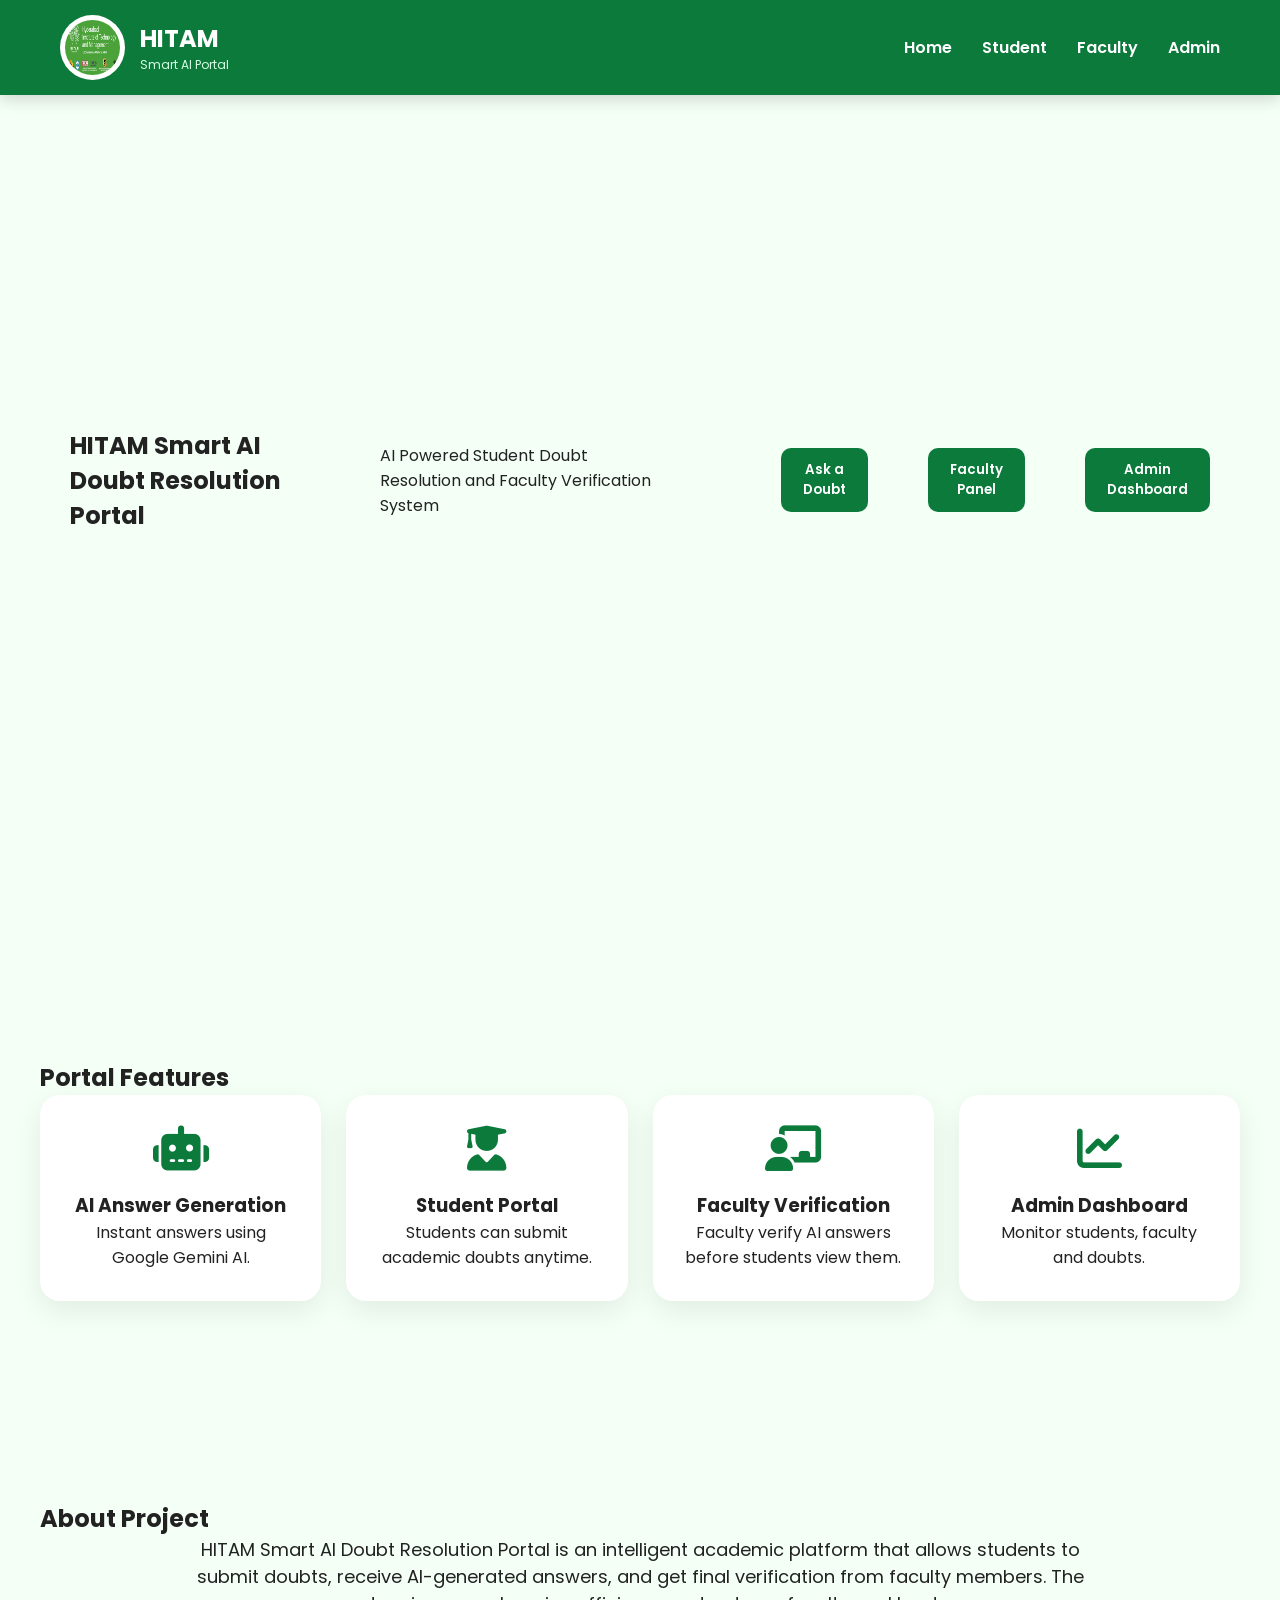
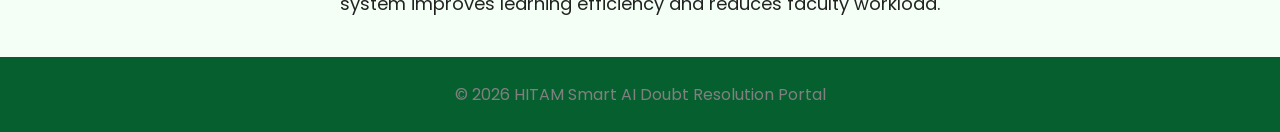
==== frontend/index.html @ e302af85 "Initial commit - HITAM Smart AI Doubt Resolution Portal" ====
<!DOCTYPE html>
<html lang="en">

<head>
    <meta charset="UTF-8">
    <meta name="viewport" content="width=device-width, initial-scale=1.0">
    <title>HITAM Smart AI Doubt Resolution Portal</title>

    <link rel="stylesheet" href="style.css">

    <link rel="stylesheet"
        href="https://cdnjs.cloudflare.com/ajax/libs/font-awesome/6.7.2/css/all.min.css">
</head>

<body>

    <!-- ================= NAVBAR ================= -->

    <nav>

        <div class="logo">
            <img src="images/hitam-logo.png" alt="HITAM Logo" width="60">

            <div>
                <h2>HITAM</h2>
                <p>Smart AI Portal</p>
            </div>
        </div>

        <ul>
            <li><a href="index.html" class="active">Home</a></li>
            <li><a href="student.html">Student</a></li>
            <li><a href="faculty.html">Faculty</a></li>
            <li><a href="admin.html">Admin</a></li>
        </ul>

    </nav>

    <!-- ================= HERO ================= -->

    <section class="hero">

        <h1>HITAM Smart AI Doubt Resolution Portal</h1>

        <p>
            AI Powered Student Doubt Resolution and Faculty Verification System
        </p>

        <br>

        <a href="student.html">
            <button>Ask a Doubt</button>
        </a>

        <a href="faculty.html">
            <button>Faculty Panel</button>
        </a>

        <a href="admin.html">
            <button>Admin Dashboard</button>
        </a>

    </section>

    <!-- ================= FEATURES ================= -->

    <section class="dashboard">

        <h2>Portal Features</h2>

        <div class="dashboard-cards">

            <div class="dashboard-card">
                <i class="fa-solid fa-robot fa-2x"></i>
                <h3>AI Answer Generation</h3>
                <p>Instant answers using Google Gemini AI.</p>
            </div>

            <div class="dashboard-card">
                <i class="fa-solid fa-user-graduate fa-2x"></i>
                <h3>Student Portal</h3>
                <p>Students can submit academic doubts anytime.</p>
            </div>

            <div class="dashboard-card">
                <i class="fa-solid fa-chalkboard-user fa-2x"></i>
                <h3>Faculty Verification</h3>
                <p>Faculty verify AI answers before students view them.</p>
            </div>

            <div class="dashboard-card">
                <i class="fa-solid fa-chart-line fa-2x"></i>
                <h3>Admin Dashboard</h3>
                <p>Monitor students, faculty and doubts.</p>
            </div>

        </div>

    </section>

    <!-- ================= ABOUT ================= -->

    <section class="dashboard">

        <h2>About Project</h2>

        <p style="text-align:center;font-size:18px;max-width:900px;margin:auto;">

            HITAM Smart AI Doubt Resolution Portal is an intelligent academic
            platform that allows students to submit doubts, receive AI-generated
            answers, and get final verification from faculty members.
            The system improves learning efficiency and reduces faculty workload.

        </p>

    </section>

    <!-- ================= FOOTER ================= -->

    <footer style="text-align:center;padding:25px;color:gray;">

        © 2026 HITAM Smart AI Doubt Resolution Portal

    </footer>

</body>

</html>
---- frontend/style.css ----
@import url('https://fonts.googleapis.com/css2?family=Poppins:wght@300;400;500;600;700&display=swap');

*{
    margin:0;
    padding:0;
    box-sizing:border-box;
    font-family:'Poppins',sans-serif;
}

body{
    background:#F4FFF6;
    color:#222;
}

/* ================= NAVBAR ================= */

nav{
    position:fixed;
    width:100%;
    top:0;
    background:#0B7A3B;
    display:flex;
    justify-content:space-between;
    align-items:center;
    padding:15px 60px;
    box-shadow:0 5px 15px rgba(0,0,0,.15);
    z-index:999;
}

.logo{
    display:flex;
    align-items:center;
    gap:15px;
}

.logo img{
    width:65px;
    height:65px;
    border-radius:50%;
    background:white;
    padding:5px;
}

.logo h2{
    color:white;
}

.logo p{
    color:#d7ffe5;
    font-size:12px;
}

nav ul{
    display:flex;
    gap:30px;
    list-style:none;
}

nav ul a{
    text-decoration:none;
    color:white;
    font-weight:600;
    transition:.3s;
}

nav ul a:hover{
    color:#FFD54F;
}

/* ================= HERO ================= */

.hero{
    display:flex;
    justify-content:space-between;
    align-items:center;
    min-height:100vh;
    padding:120px 70px 60px;
    gap:60px;
}

.left{
    flex:1;
}

.left h1{
    font-size:55px;
    color:#0B7A3B;
    margin-bottom:20px;
}

.left p{
    font-size:20px;
    color:#555;
    line-height:1.8;
}

.buttons{
    margin-top:40px;
}

.btn{
    display:inline-block;
    background:#0B7A3B;
    color:white;
    padding:15px 35px;
    border-radius:40px;
    text-decoration:none;
    margin-right:15px;
    transition:.3s;
    font-weight:bold;
}

.btn:hover{
    background:#065F2F;
}

.btn2{
    display:inline-block;
    border:2px solid #0B7A3B;
    color:#0B7A3B;
    padding:15px 35px;
    border-radius:40px;
    text-decoration:none;
    transition:.3s;
    font-weight:bold;
}

.btn2:hover{
    background:#0B7A3B;
    color:white;
}

.right{
    flex:1;
}

.right img{
    width:100%;
    border-radius:25px;
    box-shadow:0 20px 40px rgba(0,0,0,.25);
}

/* ================= STATS ================= */

.stats{
    display:grid;
    grid-template-columns:repeat(4,1fr);
    gap:30px;
    padding:60px;
}

.card{
    background:white;
    border-radius:20px;
    padding:35px;
    text-align:center;
    box-shadow:0 10px 30px rgba(0,0,0,.08);
    transition:.3s;
}

.card:hover{
    transform:translateY(-10px);
}

.card h2{
    color:#0B7A3B;
    font-size:42px;
}

.card p{
    color:#666;
    margin-top:10px;
}

/* ================= FEATURES ================= */

#features{
    padding:80px 60px;
}

.title{
    text-align:center;
    font-size:42px;
    color:#0B7A3B;
    margin-bottom:50px;
}

.feature-grid{
    display:grid;
    grid-template-columns:repeat(auto-fit,minmax(250px,1fr));
    gap:30px;
}

.feature{
    background:white;
    border-radius:20px;
    padding:40px;
    text-align:center;
    box-shadow:0 10px 30px rgba(0,0,0,.08);
    transition:.3s;
}

.feature:hover{
    transform:translateY(-10px);
}

.feature i{
    font-size:50px;
    color:#0B7A3B;
    margin-bottom:20px;
}

.feature h3{
    color:#0B7A3B;
    margin-bottom:15px;
}

/* ================= ANNOUNCEMENT ================= */

.announcement{
    background:#0B7A3B;
    color:white;
    text-align:center;
    padding:50px;
}

.announcement h1{
    margin-bottom:20px;
}

marquee{
    font-size:18px;
}

/* ================= FOOTER ================= */

footer{
    background:#065F2F;
    color:white;
    text-align:center;
    padding:25px;
}

footer p{
    margin:6px;
}

/* ================= RESPONSIVE ================= */

@media(max-width:900px){

nav{
    padding:15px;
}

nav ul{
    display:none;
}

.hero{
    flex-direction:column;
    text-align:center;
}

.left h1{
    font-size:40px;
}

.stats{
    grid-template-columns:repeat(2,1fr);
}

}
/* ================= DASHBOARD ================= */

.dashboard{

margin-top:120px;

padding:40px;

}

.dashboard h1{

color:#0B7A3B;

margin-bottom:30px;

}

.dashboard-cards{

display:grid;

grid-template-columns:repeat(auto-fit,minmax(220px,1fr));

gap:25px;

}

.dashboard-card{

background:white;

padding:30px;

border-radius:20px;

text-align:center;

box-shadow:0 10px 30px rgba(0,0,0,.08);

transition:.3s;

}

.dashboard-card:hover{

transform:translateY(-10px);

}

.dashboard-card i{

font-size:45px;

color:#0B7A3B;

margin-bottom:20px;

}

.dashboard-card h2{

font-size:40px;

color:#0B7A3B;

}
/*================ LOGIN PAGE ================*/

.login-body{

background:linear-gradient(135deg,#0B7A3B,#1EA35A);

height:100vh;

display:flex;

justify-content:center;

align-items:center;

}

.login-container{

width:100%;

display:flex;

justify-content:center;

}

.login-box{

width:420px;

background:white;

padding:40px;

border-radius:25px;

text-align:center;

box-shadow:0 20px 40px rgba(0,0,0,.25);

}

.login-logo{

width:90px;

margin-bottom:20px;

}

.login-box h1{

color:#0B7A3B;

margin-bottom:5px;

}

.login-box p{

color:#666;

margin-bottom:20px;

}

.login-box h2{

margin-bottom:30px;

font-size:22px;

color:#0B7A3B;

}

.login-box input,

.login-box select{

width:100%;

padding:15px;

margin:10px 0;

border-radius:10px;

border:1px solid #ccc;

font-size:16px;

}

.login-box button{

width:100%;

padding:15px;

margin-top:20px;

background:#0B7A3B;

color:white;

border:none;

border-radius:10px;

font-size:18px;

cursor:pointer;

transition:.3s;

}

.login-box button:hover{

background:#065F2F;

transform:scale(1.02);

}
/* ================= STUDENT PROFILE ================= */

.profile-card{

background:linear-gradient(135deg,#0B7A3B,#15924E);

color:white;

padding:30px;

border-radius:20px;

box-shadow:0 15px 35px rgba(0,0,0,.15);

margin-bottom:30px;

}

.profile-card h2{

margin-bottom:20px;

}

.profile-card p{

font-size:18px;

margin:10px 0;

}

/* ================= TABLE ================= */

table{

width:100%;

border-collapse:collapse;

margin-top:30px;

background:white;

border-radius:20px;

overflow:hidden;

box-shadow:0 10px 30px rgba(0,0,0,.08);

}

table th{

background:#0B7A3B;

color:white;

padding:18px;

}

table td{

padding:15px;

text-align:center;

border-bottom:1px solid #eee;

}

table tr:hover{

background:#F2FFF5;

}

/* ================= BUTTON ================= */

button{

background:#0B7A3B;

color:white;

padding:12px 22px;

border:none;

border-radius:10px;

cursor:pointer;

font-weight:600;

transition:.3s;

}

button:hover{

background:#065F2F;

transform:scale(1.05);

}

/* ================= INPUT ================= */

input,select,textarea{

width:100%;

padding:14px;

margin-top:10px;

margin-bottom:20px;

border-radius:10px;

border:1px solid #ddd;

font-size:16px;

}

textarea{

resize:none;

height:140px;

}

/* ================= AI RESPONSE ================= */

#aiReply{

margin-top:30px;

background:white;

padding:25px;

border-left:8px solid #0B7A3B;

border-radius:15px;

box-shadow:0 10px 30px rgba(0,0,0,.08);

line-height:1.8;

}

/* ================= SCROLLBAR ================= */

::-webkit-scrollbar{

width:10px;

}

::-webkit-scrollbar-thumb{

background:#0B7A3B;

border-radius:20px;

}

::-webkit-scrollbar-track{

background:#ddd;

}

/* ================= ANIMATION ================= */

.dashboard-card,
.card,
.feature,
.profile-card{

animation:fadeUp .6s ease;

}

@keyframes fadeUp{

from{

opacity:0;

transform:translateY(30px);

}

to{

opacity:1;

transform:translateY(0);

}

}
@keyframes fadeUp{

from{

opacity:0;

transform:translateY(30px);

}

to{

opacity:1;

transform:translateY(0);

}

}
/* ================= PREMIUM UI ================= */

html{
scroll-behavior:smooth;
}

/* Glass Effect */

.card,
.feature,
.dashboard-card,
.profile-card,
.login-box,
table{

backdrop-filter:blur(12px);

border:1px solid rgba(255,255,255,.25);

}

/* Better Hover */

.card:hover,
.feature:hover,
.dashboard-card:hover,
.profile-card:hover{

transform:translateY(-12px) scale(1.02);

box-shadow:0 25px 45px rgba(0,0,0,.15);

}

/* Better Buttons */

button,
.btn,
.btn2{

transition:.35s;

}

button:hover,
.btn:hover,
.btn2:hover{

transform:translateY(-3px);

box-shadow:0 15px 30px rgba(11,122,59,.35);

}

/* Inputs */

input,
select,
textarea{

transition:.3s;

}

input:focus,
select:focus,
textarea:focus{

outline:none;

border:2px solid #0B7A3B;

box-shadow:0 0 12px rgba(11,122,59,.2);

}

/* Navbar Blur */

nav{

backdrop-filter:blur(15px);

}

/* Card Numbers */

.dashboard-card h2{

font-size:46px;

font-weight:700;

}

/* Tables */

table tr{

transition:.3s;

}

/* Images */

img{

user-select:none;

}

/* Selection */

::selection{

background:#0B7A3B;

color:white;

}
/* ================= TOAST ================= */

.toast{

position:fixed;

top:30px;

right:30px;

background:#0B7A3B;

color:white;

padding:16px 28px;

border-radius:12px;

box-shadow:0 15px 35px rgba(0,0,0,.25);

font-weight:600;

z-index:9999;

opacity:0;

transform:translateX(100px);

transition:.4s;

}

.toast.show{

opacity:1;

transform:translateX(0);

}

.toast.error{

background:#D32F2F;

}

.toast.warning{

background:#F9A825;

color:#222;

}
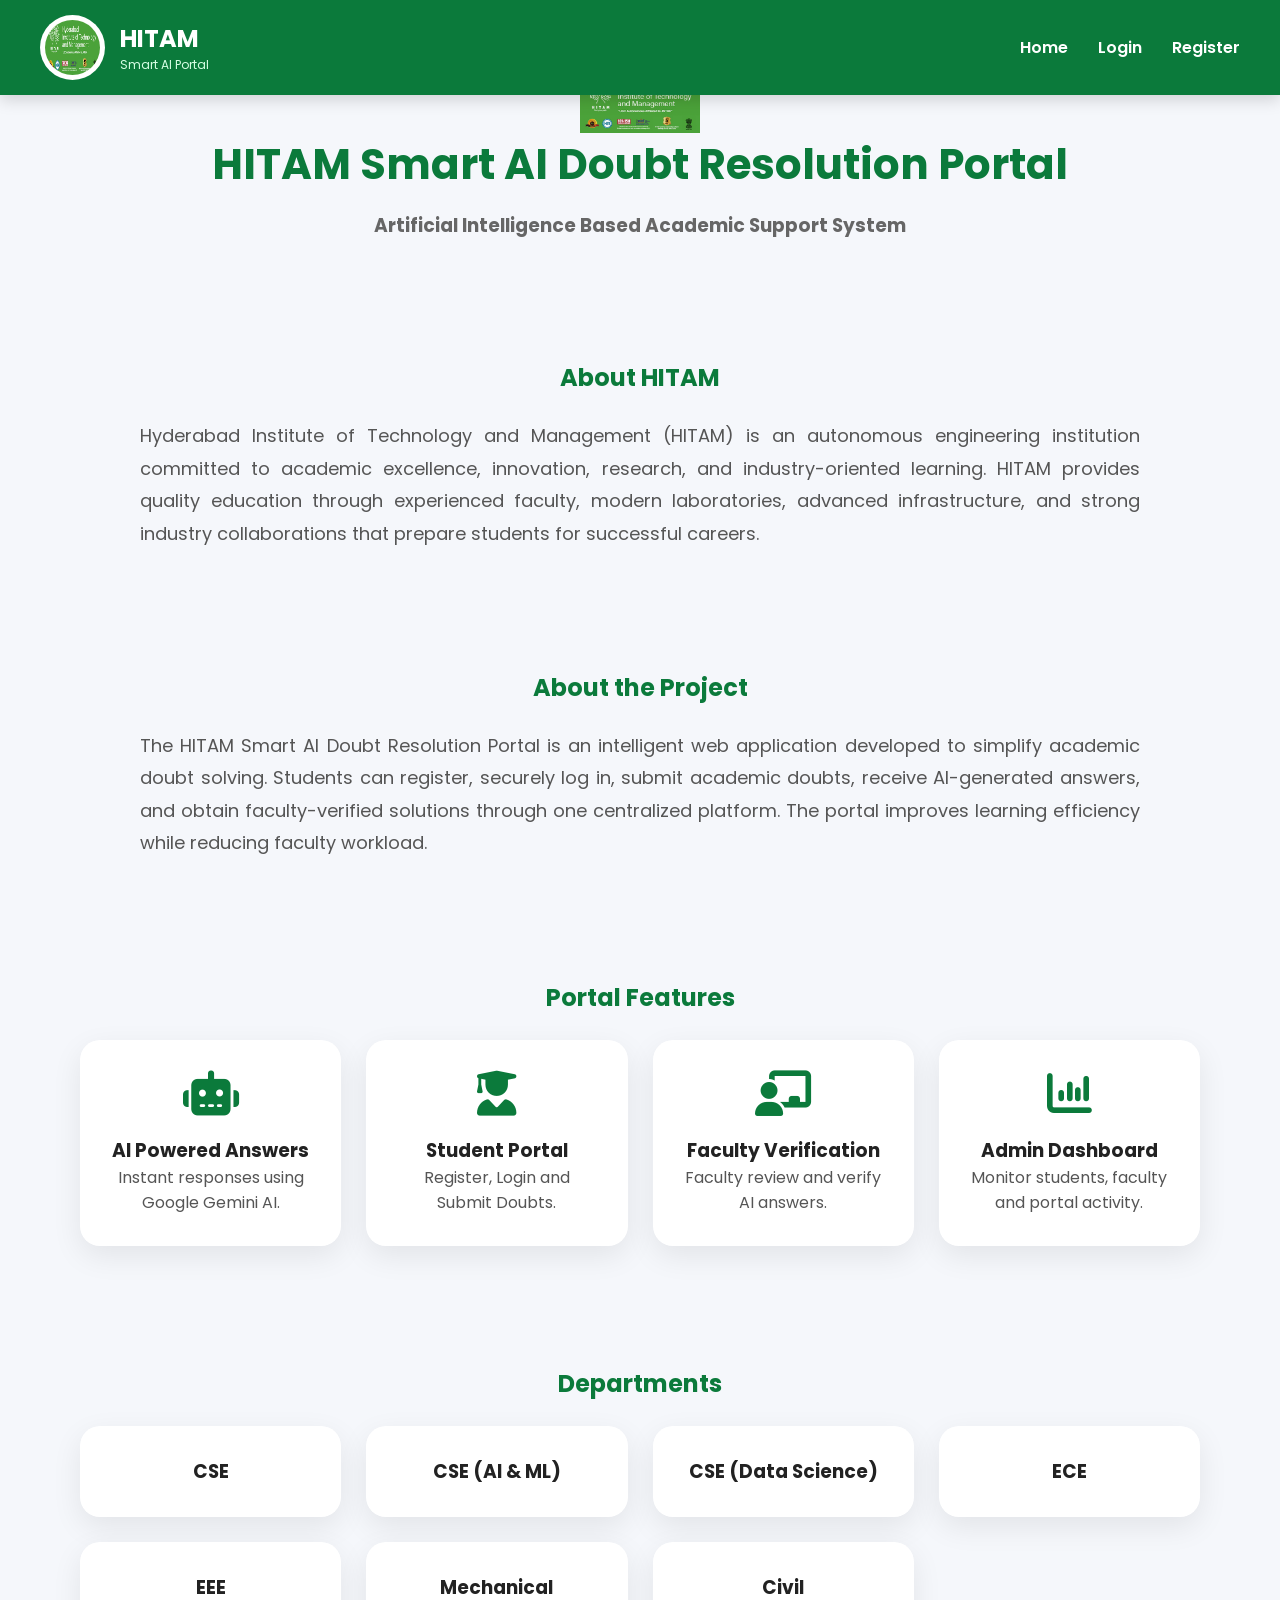
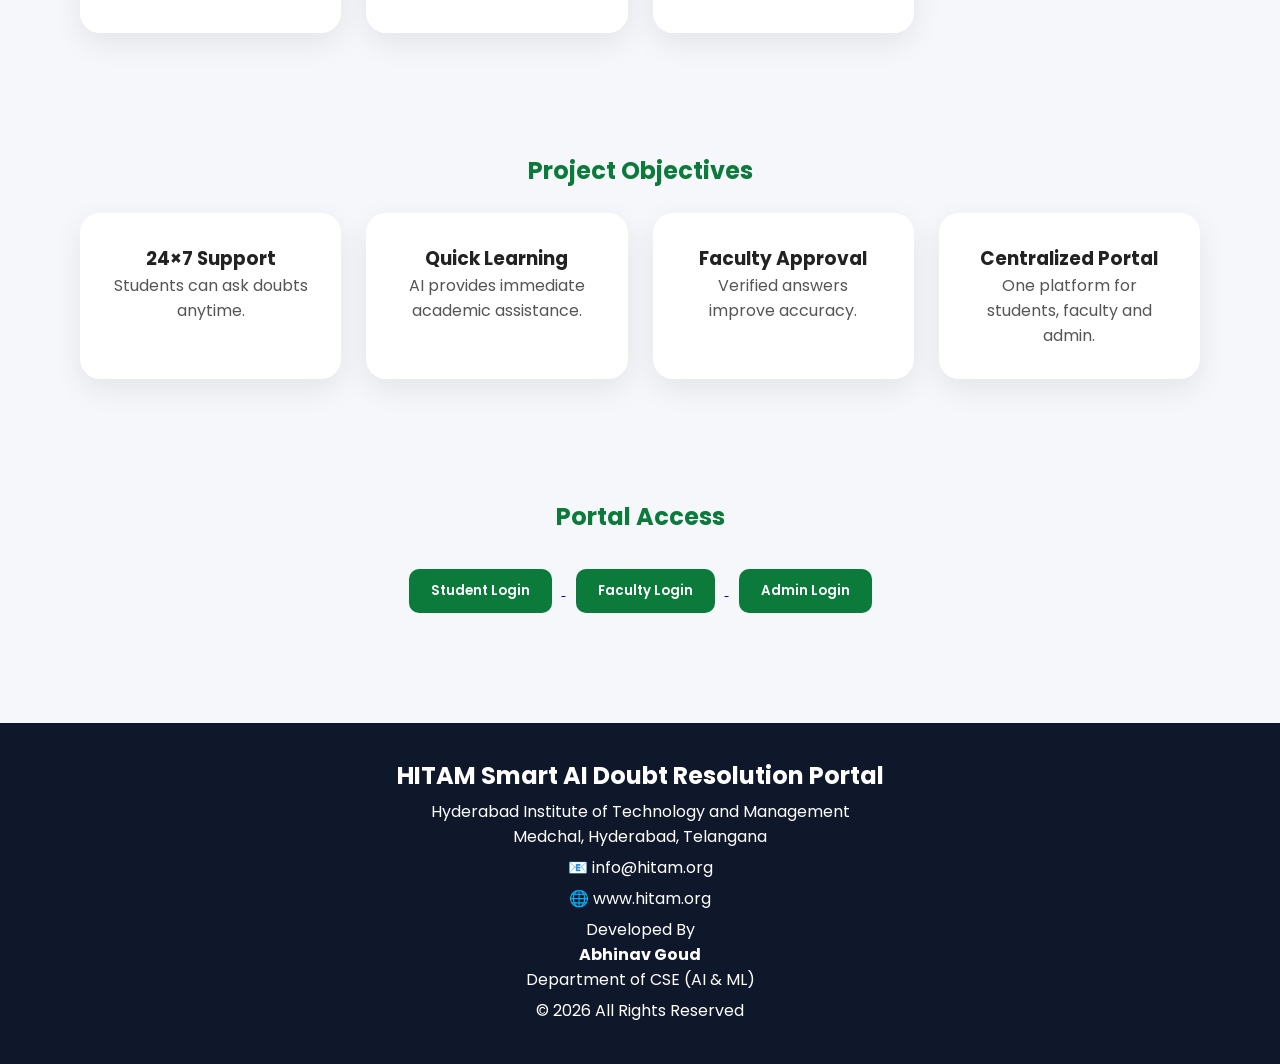
==== commit a13691ce: "Update homepage" ====
--- a/frontend/index.html
+++ b/frontend/index.html
@@ -2,126 +2,292 @@
 <html lang="en">
 
 <head>
-    <meta charset="UTF-8">
-    <meta name="viewport" content="width=device-width, initial-scale=1.0">
-    <title>HITAM Smart AI Doubt Resolution Portal</title>
-
-    <link rel="stylesheet" href="style.css">
-
-    <link rel="stylesheet"
-        href="https://cdnjs.cloudflare.com/ajax/libs/font-awesome/6.7.2/css/all.min.css">
+
+<meta charset="UTF-8">
+<meta name="viewport" content="width=device-width, initial-scale=1.0">
+
+<title>HITAM Smart AI Doubt Resolution Portal</title>
+
+<link rel="stylesheet" href="style.css">
+
+<link rel="stylesheet"
+href="https://cdnjs.cloudflare.com/ajax/libs/font-awesome/6.7.2/css/all.min.css">
+
 </head>
 
 <body>
 
-    <!-- ================= NAVBAR ================= -->
-
-    <nav>
-
-        <div class="logo">
-            <img src="images/hitam-logo.png" alt="HITAM Logo" width="60">
-
-            <div>
-                <h2>HITAM</h2>
-                <p>Smart AI Portal</p>
-            </div>
-        </div>
-
-        <ul>
-            <li><a href="index.html" class="active">Home</a></li>
-            <li><a href="student.html">Student</a></li>
-            <li><a href="faculty.html">Faculty</a></li>
-            <li><a href="admin.html">Admin</a></li>
-        </ul>
-
-    </nav>
-
-    <!-- ================= HERO ================= -->
-
-    <section class="hero">
-
-        <h1>HITAM Smart AI Doubt Resolution Portal</h1>
-
-        <p>
-            AI Powered Student Doubt Resolution and Faculty Verification System
-        </p>
-
-        <br>
-
-        <a href="student.html">
-            <button>Ask a Doubt</button>
-        </a>
-
-        <a href="faculty.html">
-            <button>Faculty Panel</button>
-        </a>
-
-        <a href="admin.html">
-            <button>Admin Dashboard</button>
-        </a>
-
-    </section>
-
-    <!-- ================= FEATURES ================= -->
-
-    <section class="dashboard">
-
-        <h2>Portal Features</h2>
-
-        <div class="dashboard-cards">
-
-            <div class="dashboard-card">
-                <i class="fa-solid fa-robot fa-2x"></i>
-                <h3>AI Answer Generation</h3>
-                <p>Instant answers using Google Gemini AI.</p>
-            </div>
-
-            <div class="dashboard-card">
-                <i class="fa-solid fa-user-graduate fa-2x"></i>
-                <h3>Student Portal</h3>
-                <p>Students can submit academic doubts anytime.</p>
-            </div>
-
-            <div class="dashboard-card">
-                <i class="fa-solid fa-chalkboard-user fa-2x"></i>
-                <h3>Faculty Verification</h3>
-                <p>Faculty verify AI answers before students view them.</p>
-            </div>
-
-            <div class="dashboard-card">
-                <i class="fa-solid fa-chart-line fa-2x"></i>
-                <h3>Admin Dashboard</h3>
-                <p>Monitor students, faculty and doubts.</p>
-            </div>
-
-        </div>
-
-    </section>
-
-    <!-- ================= ABOUT ================= -->
-
-    <section class="dashboard">
-
-        <h2>About Project</h2>
-
-        <p style="text-align:center;font-size:18px;max-width:900px;margin:auto;">
-
-            HITAM Smart AI Doubt Resolution Portal is an intelligent academic
-            platform that allows students to submit doubts, receive AI-generated
-            answers, and get final verification from faculty members.
-            The system improves learning efficiency and reduces faculty workload.
-
-        </p>
-
-    </section>
-
-    <!-- ================= FOOTER ================= -->
-
-    <footer style="text-align:center;padding:25px;color:gray;">
-
-        © 2026 HITAM Smart AI Doubt Resolution Portal
-
-    </footer>
+<!-- ================= NAVBAR ================= -->
+
+<nav>
+
+<div class="logo">
+
+<img src="images/hitam-logo.png" width="60">
+
+<div>
+<h2>HITAM</h2>
+<p>Smart AI Portal</p>
+</div>
+
+</div>
+
+<ul>
+
+<li><a href="index.html" class="active">Home</a></li>
+<li><a href="login.html">Login</a></li>
+<li><a href="register.html">Register</a></li>
+
+</ul>
+
+</nav>
+
+<!-- ================= TITLE ================= -->
+
+<section class="dashboard">
+
+<img
+src="images/hitam-logo.png"
+width="120"
+style="display:block;margin:auto;">
+
+<h1 style="text-align:center;font-size:42px;">
+
+HITAM Smart AI Doubt Resolution Portal
+
+</h1>
+
+<h3 style="text-align:center;color:#666;">
+
+Artificial Intelligence Based Academic Support System
+
+</h3>
+
+</section>
+
+<!-- ================= ABOUT HITAM ================= -->
+
+<section class="dashboard">
+
+<h2>About HITAM</h2>
+
+<p style="font-size:18px;line-height:1.8;text-align:justify;max-width:1000px;margin:auto;">
+
+Hyderabad Institute of Technology and Management (HITAM) is an autonomous engineering institution committed to academic excellence, innovation, research, and industry-oriented learning. HITAM provides quality education through experienced faculty, modern laboratories, advanced infrastructure, and strong industry collaborations that prepare students for successful careers.
+
+</p>
+
+</section>
+
+<!-- ================= ABOUT PROJECT ================= -->
+
+<section class="dashboard">
+
+<h2>About the Project</h2>
+
+<p style="font-size:18px;line-height:1.8;text-align:justify;max-width:1000px;margin:auto;">
+
+The HITAM Smart AI Doubt Resolution Portal is an intelligent web application developed to simplify academic doubt solving. Students can register, securely log in, submit academic doubts, receive AI-generated answers, and obtain faculty-verified solutions through one centralized platform. The portal improves learning efficiency while reducing faculty workload.
+
+</p>
+
+</section>
+
+<!-- ================= FEATURES ================= -->
+
+<section class="dashboard">
+
+<h2>Portal Features</h2>
+
+<div class="dashboard-cards">
+
+<div class="dashboard-card">
+
+<i class="fa-solid fa-robot fa-3x"></i>
+
+<h3>AI Powered Answers</h3>
+
+<p>Instant responses using Google Gemini AI.</p>
+
+</div>
+
+<div class="dashboard-card">
+
+<i class="fa-solid fa-user-graduate fa-3x"></i>
+
+<h3>Student Portal</h3>
+
+<p>Register, Login and Submit Doubts.</p>
+
+</div>
+
+<div class="dashboard-card">
+
+<i class="fa-solid fa-chalkboard-user fa-3x"></i>
+
+<h3>Faculty Verification</h3>
+
+<p>Faculty review and verify AI answers.</p>
+
+</div>
+
+<div class="dashboard-card">
+
+<i class="fa-solid fa-chart-column fa-3x"></i>
+
+<h3>Admin Dashboard</h3>
+
+<p>Monitor students, faculty and portal activity.</p>
+
+</div>
+
+</div>
+
+</section>
+
+<!-- ================= DEPARTMENTS ================= -->
+
+<section class="dashboard">
+
+<h2>Departments</h2>
+
+<div class="dashboard-cards">
+
+<div class="dashboard-card"><h3>CSE</h3></div>
+
+<div class="dashboard-card"><h3>CSE (AI & ML)</h3></div>
+
+<div class="dashboard-card"><h3>CSE (Data Science)</h3></div>
+
+<div class="dashboard-card"><h3>ECE</h3></div>
+
+<div class="dashboard-card"><h3>EEE</h3></div>
+
+<div class="dashboard-card"><h3>Mechanical</h3></div>
+
+<div class="dashboard-card"><h3>Civil</h3></div>
+
+</div>
+
+</section>
+
+<!-- ================= OBJECTIVES ================= -->
+
+<section class="dashboard">
+
+<h2>Project Objectives</h2>
+
+<div class="dashboard-cards">
+
+<div class="dashboard-card">
+
+<h3>24×7 Support</h3>
+
+<p>Students can ask doubts anytime.</p>
+
+</div>
+
+<div class="dashboard-card">
+
+<h3>Quick Learning</h3>
+
+<p>AI provides immediate academic assistance.</p>
+
+</div>
+
+<div class="dashboard-card">
+
+<h3>Faculty Approval</h3>
+
+<p>Verified answers improve accuracy.</p>
+
+</div>
+
+<div class="dashboard-card">
+
+<h3>Centralized Portal</h3>
+
+<p>One platform for students, faculty and admin.</p>
+
+</div>
+
+</div>
+
+</section>
+
+<!-- ================= LOGIN ================= -->
+
+<section class="dashboard">
+
+<h2>Portal Access</h2>
+
+<div style="text-align:center;">
+
+<a href="login.html">
+
+<button style="margin:10px;">Student Login</button>
+
+</a>
+
+<a href="login.html">
+
+<button style="margin:10px;">Faculty Login</button>
+
+</a>
+
+<a href="login.html">
+
+<button style="margin:10px;">Admin Login</button>
+
+</a>
+
+</div>
+
+</section>
+
+<!-- ================= FOOTER ================= -->
+
+<footer style="background:#0f172a;color:white;padding:35px;text-align:center;">
+
+<h2>HITAM Smart AI Doubt Resolution Portal</h2>
+
+<p>
+
+Hyderabad Institute of Technology and Management<br>
+
+Medchal, Hyderabad, Telangana
+
+</p>
+
+<p>
+
+📧 info@hitam.org
+
+</p>
+
+<p>
+
+🌐 www.hitam.org
+
+</p>
+
+<p>
+
+Developed By<br>
+
+<b>Abhinav Goud</b><br>
+
+Department of CSE (AI & ML)
+
+</p>
+
+<p>
+
+© 2026 All Rights Reserved
+
+</p>
+
+</footer>
 
 </body>
 
--- a/frontend/style.css
+++ b/frontend/style.css
@@ -22,7 +22,7 @@
     display:flex;
     justify-content:space-between;
     align-items:center;
-    padding:15px 60px;
+    padding:15px 40px;
     box-shadow:0 5px 15px rgba(0,0,0,.15);
     z-index:999;
 }
@@ -274,11 +274,9 @@
 /* ================= DASHBOARD ================= */
 
 .dashboard{
-
-margin-top:120px;
-
-padding:40px;
-
+    margin:40px auto;
+    padding:40px;
+    max-width:1200px;
 }
 
 .dashboard h1{
@@ -861,4 +859,33 @@
 
 color:#222;
 
+}
+/* ================= HOME PAGE ================= */
+
+body{
+    background:#f5f7fb;
+}
+
+section{
+    animation:fadeUp .6s ease;
+}
+
+.dashboard h1{
+    font-size:40px;
+    color:#0B7A3B;
+    margin-bottom:15px;
+}
+
+.dashboard h2{
+    color:#0B7A3B;
+    text-align:center;
+    margin-bottom:25px;
+}
+
+.dashboard p{
+    color:#555;
+}
+
+footer{
+    margin-top:60px;
 }
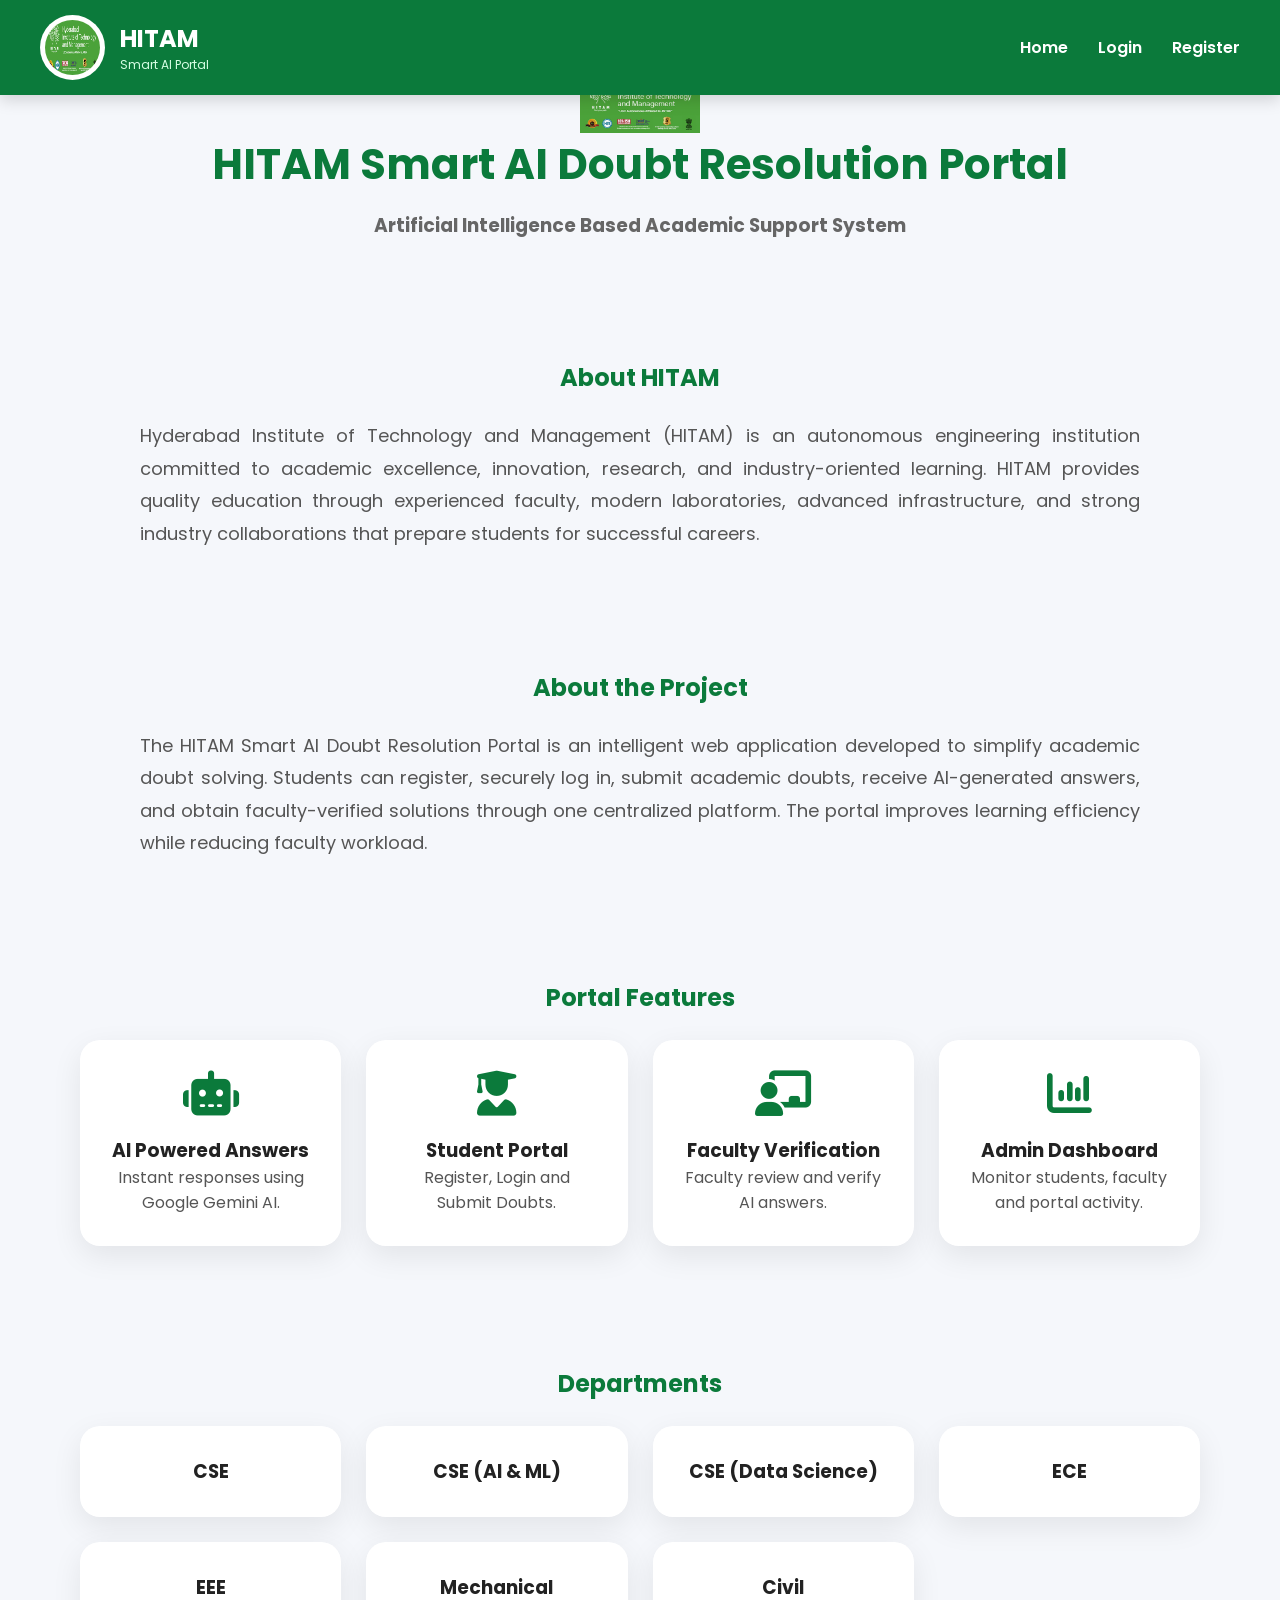
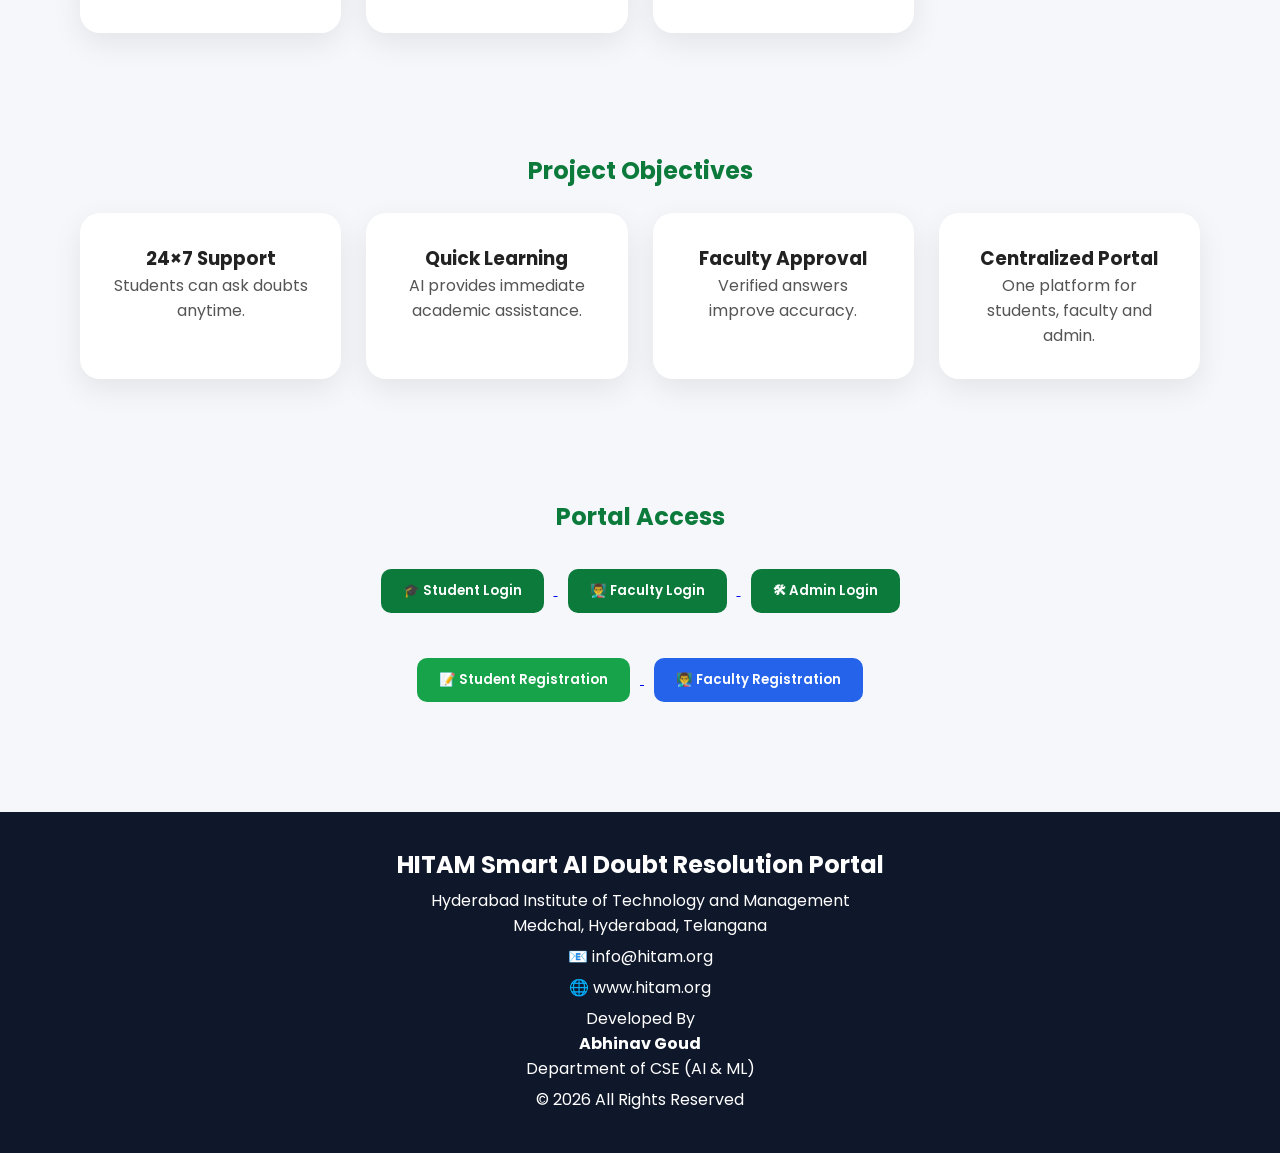
==== commit 9920ec7c: "HITAM AI Portal Version 2.0" ====
--- a/frontend/index.html
+++ b/frontend/index.html
@@ -215,7 +215,7 @@
 
 </section>
 
-<!-- ================= LOGIN ================= -->
+<!-- ================= PORTAL ACCESS ================= -->
 
 <section class="dashboard">
 
@@ -224,21 +224,29 @@
 <div style="text-align:center;">
 
 <a href="login.html">
-
-<button style="margin:10px;">Student Login</button>
-
+<button style="margin:10px;">🎓 Student Login</button>
+</a>
+
+<a href="faculty-login.html">
+<button style="margin:10px;">👨‍🏫 Faculty Login</button>
 </a>
 
 <a href="login.html">
-
-<button style="margin:10px;">Faculty Login</button>
-
-</a>
-
-<a href="login.html">
-
-<button style="margin:10px;">Admin Login</button>
-
+<button style="margin:10px;">🛠 Admin Login</button>
+</a>
+
+<br><br>
+
+<a href="register.html">
+<button style="margin:10px;background:#16a34a;color:white;">
+📝 Student Registration
+</button>
+</a>
+
+<a href="faculty-register.html">
+<button style="margin:10px;background:#2563eb;color:white;">
+👨‍🏫 Faculty Registration
+</button>
 </a>
 
 </div>
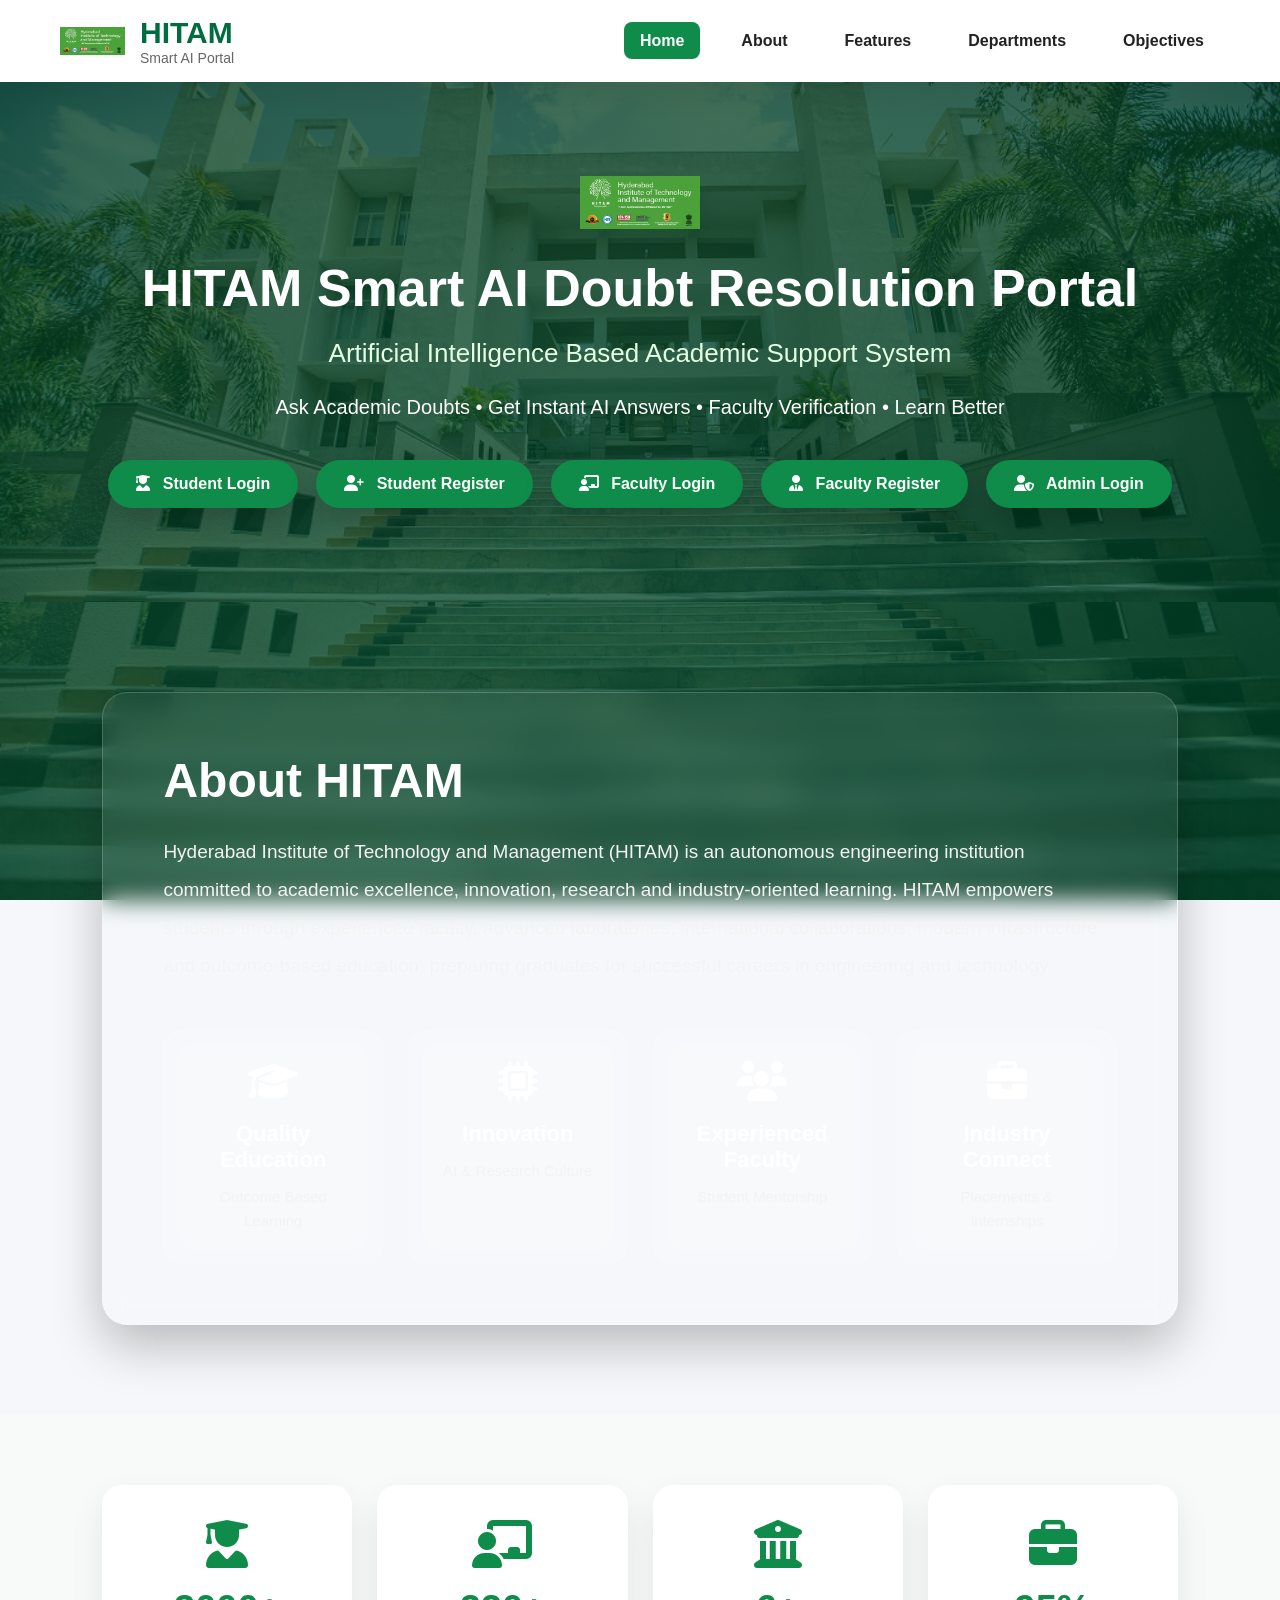
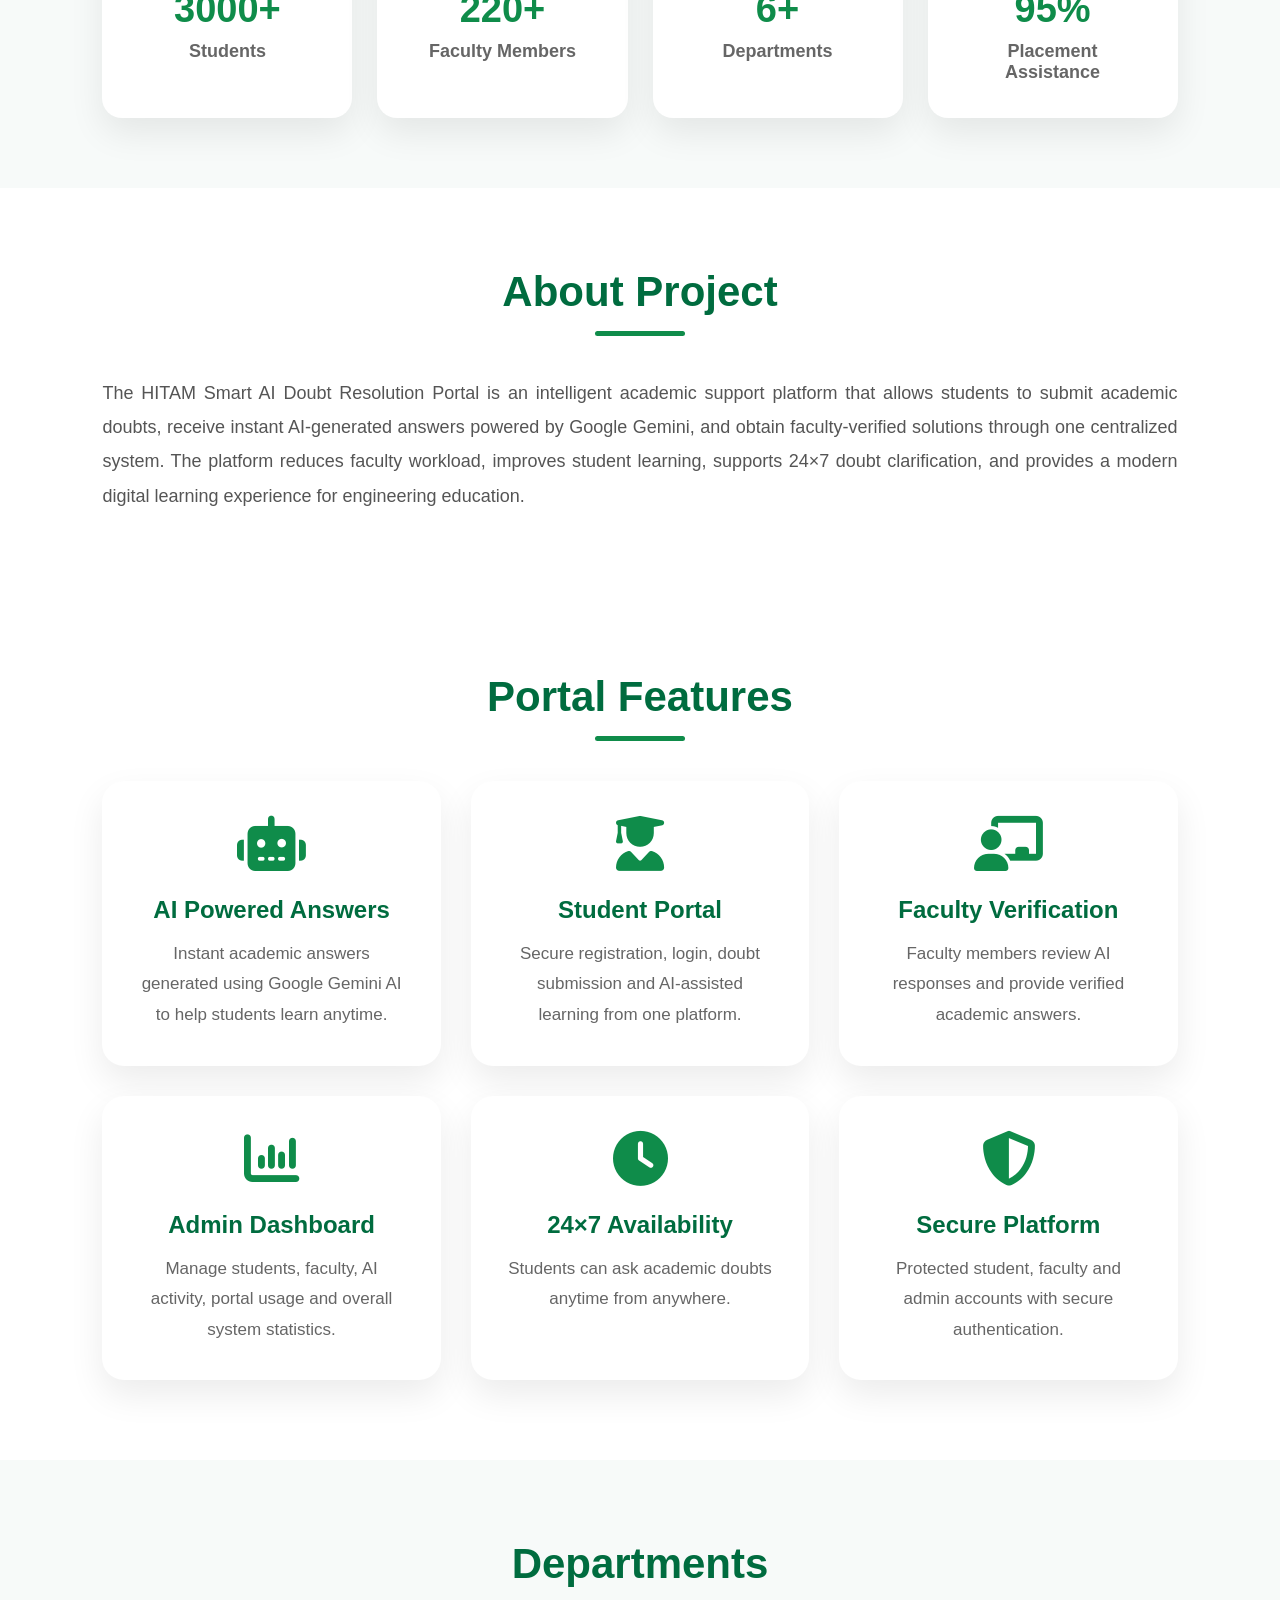
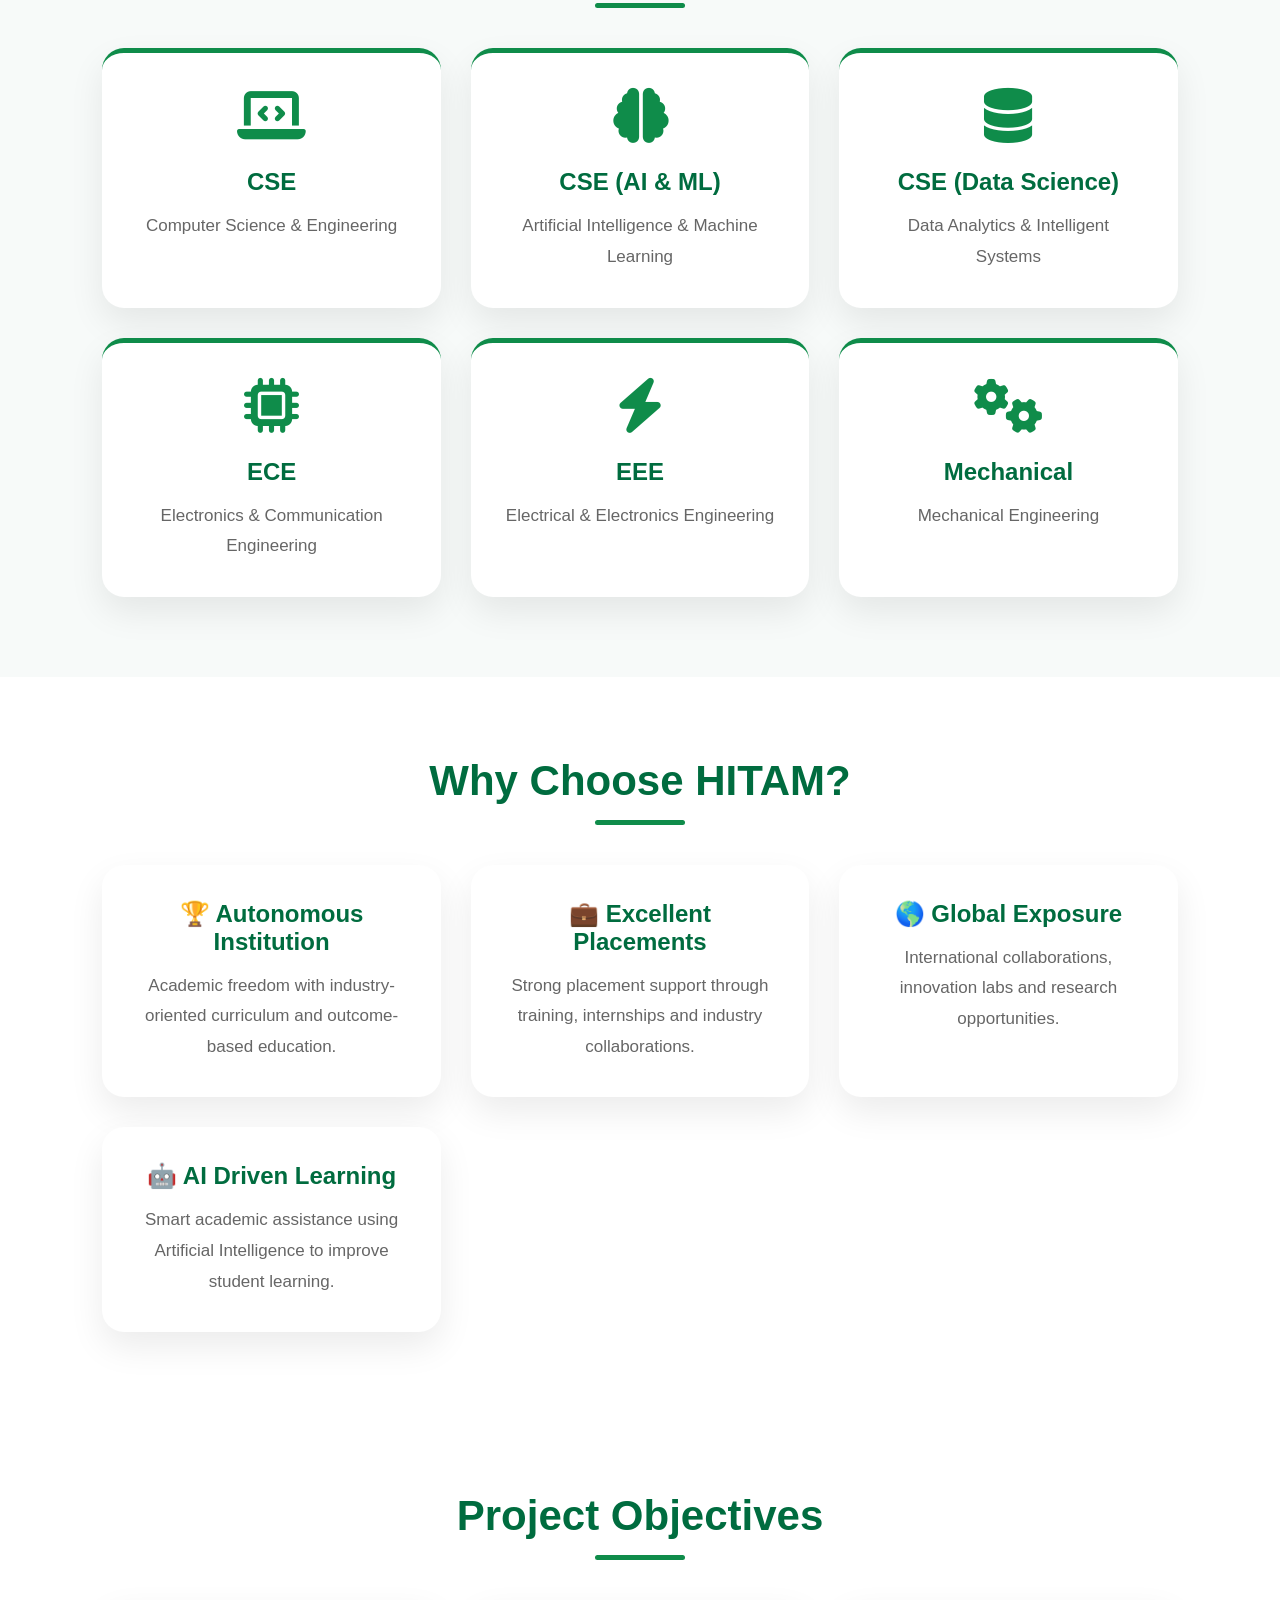
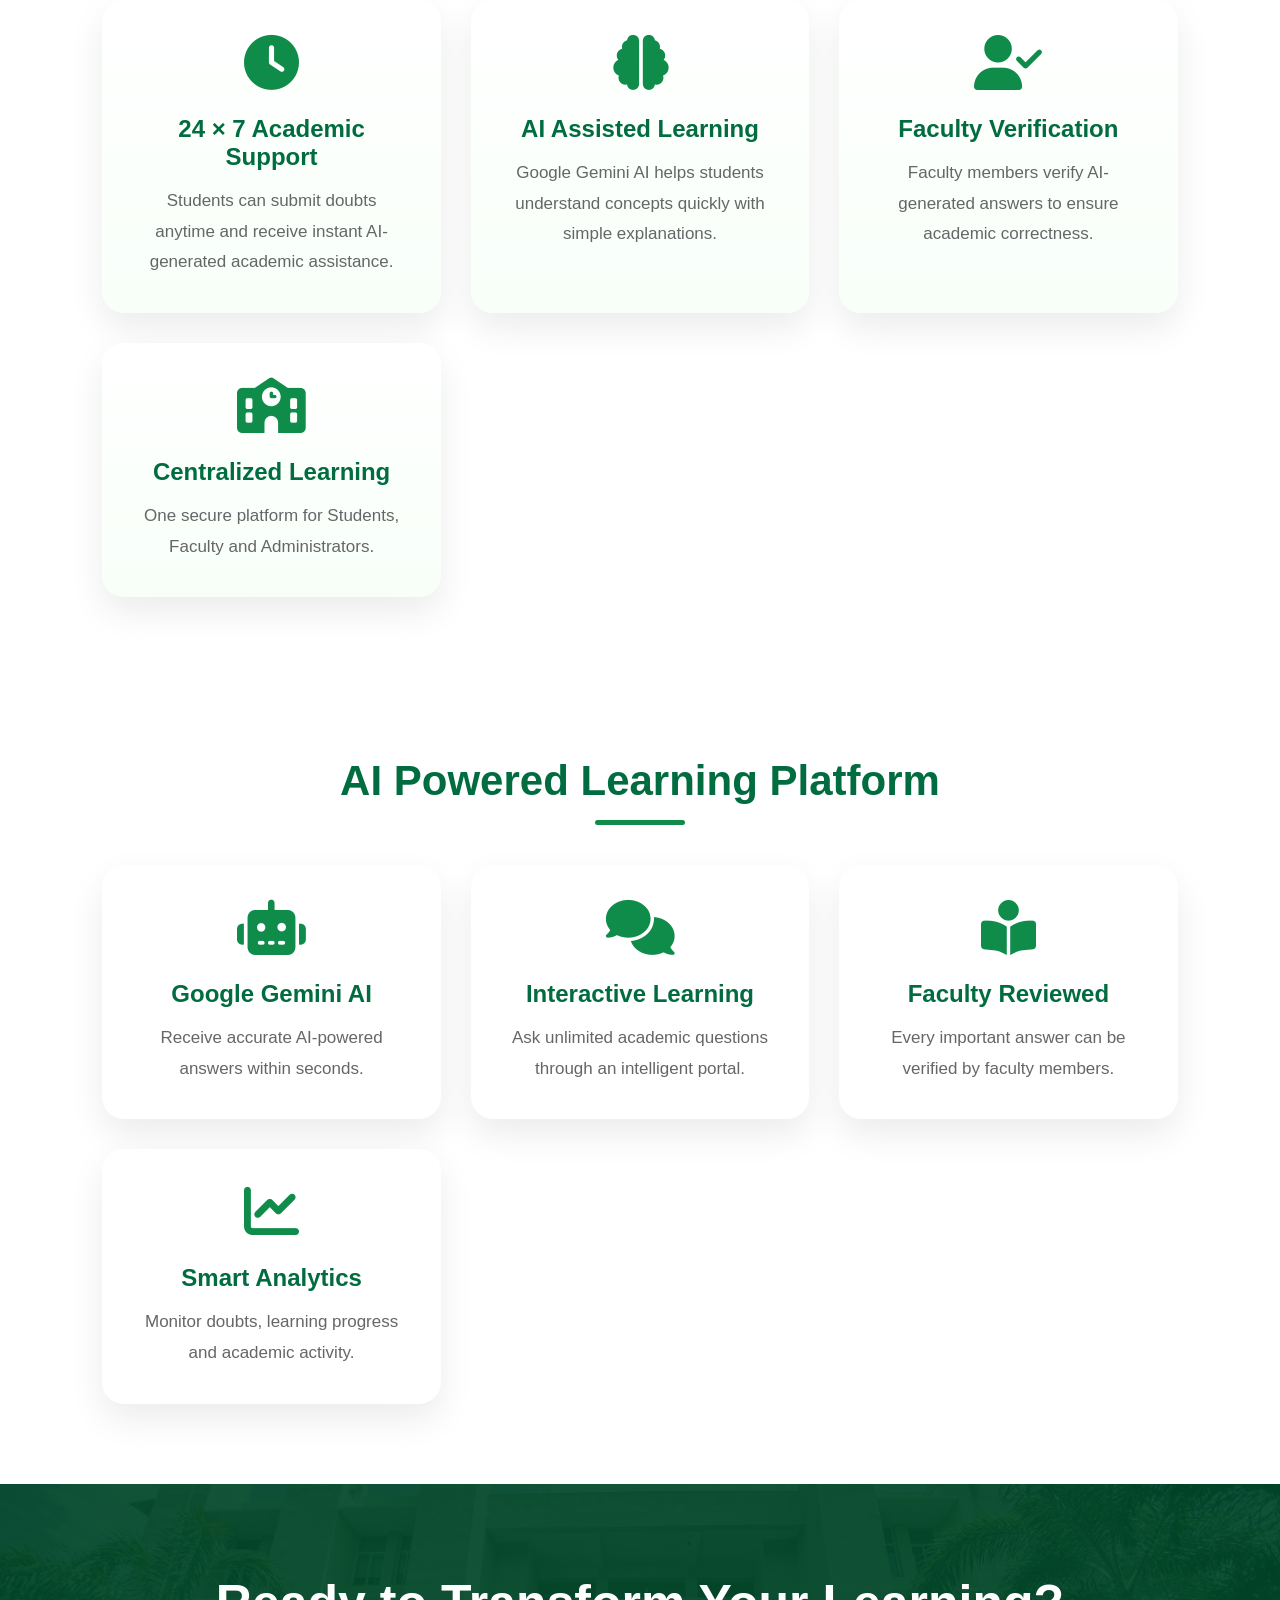
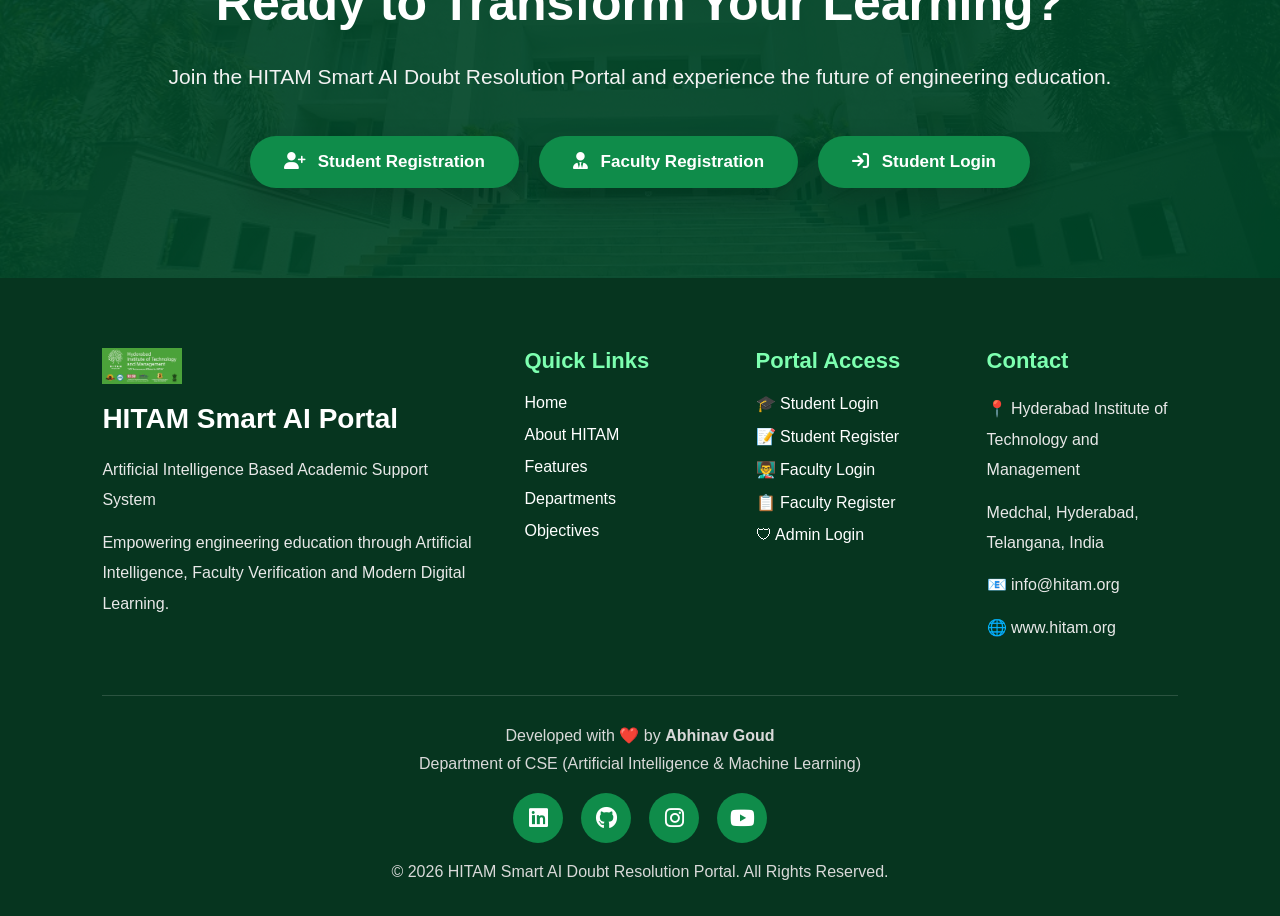
==== commit 2d18a396: "Premium homepage UI update" ====
--- a/frontend/index.html
+++ b/frontend/index.html
@@ -19,251 +19,761 @@
 
 <!-- ================= NAVBAR ================= -->
 
-<nav>
-
-<div class="logo">
-
-<img src="images/hitam-logo.png" width="60">
-
-<div>
-<h2>HITAM</h2>
-<p>Smart AI Portal</p>
-</div>
-
-</div>
+<nav class="navbar">
+
+    <div class="logo">
+
+        <img src="images/hitam-logo.png" width="65">
+
+        <div>
+
+            <h2>HITAM</h2>
+
+            <p>Smart AI Portal</p>
+
+        </div>
+
+    </div>
+
+    <ul>
+
+        <li><a href="index.html" class="active">Home</a></li>
+
+        <li><a href="#about">About</a></li>
+
+        <li><a href="#features">Features</a></li>
+
+        <li><a href="#departments">Departments</a></li>
+
+        <li><a href="#objectives">Objectives</a></li>
+
+    </ul>
+
+</nav>
+
+<!-- ================= HERO SECTION ================= -->
+
+<section class="hero">
+
+    <div class="hero-overlay">
+
+        <img src="images/hitam-logo.png"
+             class="hero-logo">
+
+        <h1>
+
+            HITAM Smart AI Doubt Resolution Portal
+
+        </h1>
+
+        <h3>
+
+            Artificial Intelligence Based Academic Support System
+
+        </h3>
+
+        <p>
+
+            Ask Academic Doubts • Get Instant AI Answers • Faculty Verification • Learn Better
+
+        </p>
+
+        <div class="hero-buttons">
+
+            <a href="login.html">
+
+                <button class="hero-btn">
+
+                    <i class="fa-solid fa-user-graduate"></i>
+
+                    Student Login
+
+                </button>
+
+            </a>
+
+            <a href="register.html">
+
+                <button class="hero-btn">
+
+                    <i class="fa-solid fa-user-plus"></i>
+
+                    Student Register
+
+                </button>
+
+            </a>
+
+            <a href="faculty-login.html">
+
+                <button class="hero-btn">
+
+                    <i class="fa-solid fa-chalkboard-user"></i>
+
+                    Faculty Login
+
+                </button>
+
+            </a>
+
+            <a href="faculty-register.html">
+
+                <button class="hero-btn">
+
+                    <i class="fa-solid fa-user-tie"></i>
+
+                    Faculty Register
+
+                </button>
+
+            </a>
+
+            <a href="admin-login.html">
+
+                <button class="hero-btn">
+
+                    <i class="fa-solid fa-user-shield"></i>
+
+                    Admin Login
+
+                </button>
+
+            </a>
+
+        </div>
+
+    </div>
+
+</section>
+
+<!-- ===================================================
+<!-- ================= ABOUT HITAM ================= -->
+
+<section class="about-campus" id="about">
+
+    <div class="about-overlay">
+
+        <div class="about-content">
+
+            <h1>About HITAM</h1>
+
+            <p>
+
+                Hyderabad Institute of Technology and Management (HITAM) is an
+                autonomous engineering institution committed to academic excellence,
+                innovation, research and industry-oriented learning.
+
+                HITAM empowers students through experienced faculty,
+                advanced laboratories, international collaborations,
+                modern infrastructure and outcome-based education,
+                preparing graduates for successful careers in engineering
+                and technology.
+
+            </p>
+
+            <div class="highlight-box">
+
+                <div class="highlight-card">
+                    <i class="fa-solid fa-graduation-cap"></i>
+                    <h3>Quality Education</h3>
+                    <p>Outcome Based Learning</p>
+                </div>
+
+                <div class="highlight-card">
+                    <i class="fa-solid fa-microchip"></i>
+                    <h3>Innovation</h3>
+                    <p>AI & Research Culture</p>
+                </div>
+
+                <div class="highlight-card">
+                    <i class="fa-solid fa-users"></i>
+                    <h3>Experienced Faculty</h3>
+                    <p>Student Mentorship</p>
+                </div>
+
+                <div class="highlight-card">
+                    <i class="fa-solid fa-briefcase"></i>
+                    <h3>Industry Connect</h3>
+                    <p>Placements & Internships</p>
+                </div>
+
+            </div>
+
+        </div>
+
+    </div>
+
+</section>
+
+<!-- ================= STATISTICS ================= -->
+
+<section class="stats-section">
+
+<div class="stats-card">
+
+<i class="fa-solid fa-user-graduate"></i>
+
+<h2>3000+</h2>
+
+<p>Students</p>
+
+</div>
+
+<div class="stats-card">
+
+<i class="fa-solid fa-chalkboard-user"></i>
+
+<h2>220+</h2>
+
+<p>Faculty Members</p>
+
+</div>
+
+<div class="stats-card">
+
+<i class="fa-solid fa-building-columns"></i>
+
+<h2>6+</h2>
+
+<p>Departments</p>
+
+</div>
+
+<div class="stats-card">
+
+<i class="fa-solid fa-briefcase"></i>
+
+<h2>95%</h2>
+
+<p>Placement Assistance</p>
+
+</div>
+
+</section>
+
+<!-- ================= ABOUT PROJECT ================= -->
+
+<section class="dashboard">
+
+<h2>About Project</h2>
+
+<p style="font-size:18px;line-height:1.9;text-align:justify;max-width:1100px;margin:auto;">
+
+The HITAM Smart AI Doubt Resolution Portal is an intelligent academic support
+platform that allows students to submit academic doubts, receive instant
+AI-generated answers powered by Google Gemini, and obtain faculty-verified
+solutions through one centralized system.
+
+The platform reduces faculty workload, improves student learning,
+supports 24×7 doubt clarification, and provides a modern digital learning
+experience for engineering education.
+
+</p>
+
+</section>
+
+<!-- ================= PORTAL FEATURES ================= -->
+
+<section class="dashboard" id="features">
+
+<h2>Portal Features</h2>
+
+<div class="dashboard-cards">
+
+<div class="dashboard-card">
+
+<i class="fa-solid fa-robot fa-3x"></i>
+
+<h3>AI Powered Answers</h3>
+
+<p>
+
+Instant academic answers generated using Google Gemini AI
+to help students learn anytime.
+
+</p>
+
+</div>
+
+<div class="dashboard-card">
+
+<i class="fa-solid fa-user-graduate fa-3x"></i>
+
+<h3>Student Portal</h3>
+
+<p>
+
+Secure registration, login, doubt submission and AI-assisted
+learning from one platform.
+
+</p>
+
+</div>
+
+<div class="dashboard-card">
+
+<i class="fa-solid fa-chalkboard-user fa-3x"></i>
+
+<h3>Faculty Verification</h3>
+
+<p>
+
+Faculty members review AI responses and provide verified
+academic answers.
+
+</p>
+
+</div>
+
+<div class="dashboard-card">
+
+<i class="fa-solid fa-chart-column fa-3x"></i>
+
+<h3>Admin Dashboard</h3>
+
+<p>
+
+Manage students, faculty, AI activity, portal usage
+and overall system statistics.
+
+</p>
+
+</div>
+
+<div class="dashboard-card">
+
+<i class="fa-solid fa-clock fa-3x"></i>
+
+<h3>24×7 Availability</h3>
+
+<p>
+
+Students can ask academic doubts anytime from anywhere.
+
+</p>
+
+</div>
+
+<div class="dashboard-card">
+
+<i class="fa-solid fa-shield-halved fa-3x"></i>
+
+<h3>Secure Platform</h3>
+
+<p>
+
+Protected student, faculty and admin accounts with
+secure authentication.
+
+</p>
+
+</div>
+
+</div>
+
+</section>
+
+<!-- ================= DEPARTMENTS ================= -->
+
+<section class="dashboard" id="departments">
+
+<h2>Departments</h2>
+
+<div class="dashboard-cards">
+
+<div class="dashboard-card">
+<i class="fa-solid fa-laptop-code fa-3x"></i>
+<h3>CSE</h3>
+<p>Computer Science & Engineering</p>
+</div>
+
+<div class="dashboard-card">
+<i class="fa-solid fa-brain fa-3x"></i>
+<h3>CSE (AI & ML)</h3>
+<p>Artificial Intelligence & Machine Learning</p>
+</div>
+
+<div class="dashboard-card">
+<i class="fa-solid fa-database fa-3x"></i>
+<h3>CSE (Data Science)</h3>
+<p>Data Analytics & Intelligent Systems</p>
+</div>
+
+<div class="dashboard-card">
+<i class="fa-solid fa-microchip fa-3x"></i>
+<h3>ECE</h3>
+<p>Electronics & Communication Engineering</p>
+</div>
+
+<div class="dashboard-card">
+<i class="fa-solid fa-bolt fa-3x"></i>
+<h3>EEE</h3>
+<p>Electrical & Electronics Engineering</p>
+</div>
+
+<div class="dashboard-card">
+<i class="fa-solid fa-gears fa-3x"></i>
+<h3>Mechanical</h3>
+<p>Mechanical Engineering</p>
+</div>
+
+</div>
+
+</section>
+
+<!-- ================= WHY CHOOSE HITAM ================= -->
+
+<section class="dashboard">
+
+<h2>Why Choose HITAM?</h2>
+
+<div class="dashboard-cards">
+
+<div class="dashboard-card">
+
+<h3>🏆 Autonomous Institution</h3>
+
+<p>
+
+Academic freedom with industry-oriented curriculum
+and outcome-based education.
+
+</p>
+
+</div>
+
+<div class="dashboard-card">
+
+<h3>💼 Excellent Placements</h3>
+
+<p>
+
+Strong placement support through training,
+internships and industry collaborations.
+
+</p>
+
+</div>
+
+<div class="dashboard-card">
+
+<h3>🌎 Global Exposure</h3>
+
+<p>
+
+International collaborations, innovation labs
+and research opportunities.
+
+</p>
+
+</div>
+
+<div class="dashboard-card">
+
+<h3>🤖 AI Driven Learning</h3>
+
+<p>
+
+Smart academic assistance using Artificial Intelligence
+to improve student learning.
+
+</p>
+
+</div>
+
+</div>
+
+</section>
+
+<!-- ================= PROJECT OBJECTIVES ================= -->
+
+<section class="dashboard" id="objectives">
+
+<h2>Project Objectives</h2>
+
+<div class="dashboard-cards">
+
+<div class="dashboard-card">
+
+<i class="fa-solid fa-clock fa-3x"></i>
+
+<h3>24 × 7 Academic Support</h3>
+
+<p>
+
+Students can submit doubts anytime and receive
+instant AI-generated academic assistance.
+
+</p>
+
+</div>
+
+<div class="dashboard-card">
+
+<i class="fa-solid fa-brain fa-3x"></i>
+
+<h3>AI Assisted Learning</h3>
+
+<p>
+
+Google Gemini AI helps students understand
+concepts quickly with simple explanations.
+
+</p>
+
+</div>
+
+<div class="dashboard-card">
+
+<i class="fa-solid fa-user-check fa-3x"></i>
+
+<h3>Faculty Verification</h3>
+
+<p>
+
+Faculty members verify AI-generated answers
+to ensure academic correctness.
+
+</p>
+
+</div>
+
+<div class="dashboard-card">
+
+<i class="fa-solid fa-school fa-3x"></i>
+
+<h3>Centralized Learning</h3>
+
+<p>
+
+One secure platform for Students,
+Faculty and Administrators.
+
+</p>
+
+</div>
+
+</div>
+
+</section>
+
+<!-- ================= AI PORTAL HIGHLIGHTS ================= -->
+
+<section class="dashboard">
+
+<h2>AI Powered Learning Platform</h2>
+
+<div class="dashboard-cards">
+
+<div class="dashboard-card">
+
+<i class="fa-solid fa-robot fa-3x"></i>
+
+<h3>Google Gemini AI</h3>
+
+<p>
+
+Receive accurate AI-powered answers
+within seconds.
+
+</p>
+
+</div>
+
+<div class="dashboard-card">
+
+<i class="fa-solid fa-comments fa-3x"></i>
+
+<h3>Interactive Learning</h3>
+
+<p>
+
+Ask unlimited academic questions
+through an intelligent portal.
+
+</p>
+
+</div>
+
+<div class="dashboard-card">
+
+<i class="fa-solid fa-book-open-reader fa-3x"></i>
+
+<h3>Faculty Reviewed</h3>
+
+<p>
+
+Every important answer can be
+verified by faculty members.
+
+</p>
+
+</div>
+
+<div class="dashboard-card">
+
+<i class="fa-solid fa-chart-line fa-3x"></i>
+
+<h3>Smart Analytics</h3>
+
+<p>
+
+Monitor doubts, learning progress
+and academic activity.
+
+</p>
+
+</div>
+
+</div>
+
+</section>
+
+<!-- ================= CALL TO ACTION ================= -->
+
+<section class="cta-section">
+
+<div class="cta-content">
+
+<h1>
+
+Ready to Transform Your Learning?
+
+</h1>
+
+<p>
+
+Join the HITAM Smart AI Doubt Resolution Portal
+and experience the future of engineering education.
+
+</p>
+
+<div class="cta-buttons">
+
+<a href="register.html">
+
+<button class="hero-btn">
+
+<i class="fa-solid fa-user-plus"></i>
+
+Student Registration
+
+</button>
+
+</a>
+
+<a href="faculty-register.html">
+
+<button class="hero-btn">
+
+<i class="fa-solid fa-user-tie"></i>
+
+Faculty Registration
+
+</button>
+
+</a>
+
+<a href="login.html">
+
+<button class="hero-btn">
+
+<i class="fa-solid fa-arrow-right-to-bracket"></i>
+
+Student Login
+
+</button>
+
+</a>
+
+</div>
+
+</div>
+
+</section>
+
+<!-- ================= FOOTER ================= -->
+
+<footer class="footer">
+
+<div class="footer-container">
+
+<div class="footer-column">
+
+<img src="images/hitam-logo.png" width="80">
+
+<h2>HITAM Smart AI Portal</h2>
+
+<p>
+
+Artificial Intelligence Based Academic Support System
+
+</p>
+
+<p>
+
+Empowering engineering education through
+Artificial Intelligence, Faculty Verification
+and Modern Digital Learning.
+
+</p>
+
+</div>
+
+<div class="footer-column">
+
+<h3>Quick Links</h3>
 
 <ul>
 
-<li><a href="index.html" class="active">Home</a></li>
-<li><a href="login.html">Login</a></li>
-<li><a href="register.html">Register</a></li>
+<li><a href="#">Home</a></li>
+
+<li><a href="#about">About HITAM</a></li>
+
+<li><a href="#features">Features</a></li>
+
+<li><a href="#departments">Departments</a></li>
+
+<li><a href="#objectives">Objectives</a></li>
 
 </ul>
 
-</nav>
-
-<!-- ================= TITLE ================= -->
-
-<section class="dashboard">
-
-<img
-src="images/hitam-logo.png"
-width="120"
-style="display:block;margin:auto;">
-
-<h1 style="text-align:center;font-size:42px;">
-
-HITAM Smart AI Doubt Resolution Portal
-
-</h1>
-
-<h3 style="text-align:center;color:#666;">
-
-Artificial Intelligence Based Academic Support System
-
-</h3>
-
-</section>
-
-<!-- ================= ABOUT HITAM ================= -->
-
-<section class="dashboard">
-
-<h2>About HITAM</h2>
-
-<p style="font-size:18px;line-height:1.8;text-align:justify;max-width:1000px;margin:auto;">
-
-Hyderabad Institute of Technology and Management (HITAM) is an autonomous engineering institution committed to academic excellence, innovation, research, and industry-oriented learning. HITAM provides quality education through experienced faculty, modern laboratories, advanced infrastructure, and strong industry collaborations that prepare students for successful careers.
-
-</p>
-
-</section>
-
-<!-- ================= ABOUT PROJECT ================= -->
-
-<section class="dashboard">
-
-<h2>About the Project</h2>
-
-<p style="font-size:18px;line-height:1.8;text-align:justify;max-width:1000px;margin:auto;">
-
-The HITAM Smart AI Doubt Resolution Portal is an intelligent web application developed to simplify academic doubt solving. Students can register, securely log in, submit academic doubts, receive AI-generated answers, and obtain faculty-verified solutions through one centralized platform. The portal improves learning efficiency while reducing faculty workload.
-
-</p>
-
-</section>
-
-<!-- ================= FEATURES ================= -->
-
-<section class="dashboard">
-
-<h2>Portal Features</h2>
-
-<div class="dashboard-cards">
-
-<div class="dashboard-card">
-
-<i class="fa-solid fa-robot fa-3x"></i>
-
-<h3>AI Powered Answers</h3>
-
-<p>Instant responses using Google Gemini AI.</p>
-
-</div>
-
-<div class="dashboard-card">
-
-<i class="fa-solid fa-user-graduate fa-3x"></i>
-
-<h3>Student Portal</h3>
-
-<p>Register, Login and Submit Doubts.</p>
-
-</div>
-
-<div class="dashboard-card">
-
-<i class="fa-solid fa-chalkboard-user fa-3x"></i>
-
-<h3>Faculty Verification</h3>
-
-<p>Faculty review and verify AI answers.</p>
-
-</div>
-
-<div class="dashboard-card">
-
-<i class="fa-solid fa-chart-column fa-3x"></i>
-
-<h3>Admin Dashboard</h3>
-
-<p>Monitor students, faculty and portal activity.</p>
-
-</div>
-
-</div>
-
-</section>
-
-<!-- ================= DEPARTMENTS ================= -->
-
-<section class="dashboard">
-
-<h2>Departments</h2>
-
-<div class="dashboard-cards">
-
-<div class="dashboard-card"><h3>CSE</h3></div>
-
-<div class="dashboard-card"><h3>CSE (AI & ML)</h3></div>
-
-<div class="dashboard-card"><h3>CSE (Data Science)</h3></div>
-
-<div class="dashboard-card"><h3>ECE</h3></div>
-
-<div class="dashboard-card"><h3>EEE</h3></div>
-
-<div class="dashboard-card"><h3>Mechanical</h3></div>
-
-<div class="dashboard-card"><h3>Civil</h3></div>
-
-</div>
-
-</section>
-
-<!-- ================= OBJECTIVES ================= -->
-
-<section class="dashboard">
-
-<h2>Project Objectives</h2>
-
-<div class="dashboard-cards">
-
-<div class="dashboard-card">
-
-<h3>24×7 Support</h3>
-
-<p>Students can ask doubts anytime.</p>
-
-</div>
-
-<div class="dashboard-card">
-
-<h3>Quick Learning</h3>
-
-<p>AI provides immediate academic assistance.</p>
-
-</div>
-
-<div class="dashboard-card">
-
-<h3>Faculty Approval</h3>
-
-<p>Verified answers improve accuracy.</p>
-
-</div>
-
-<div class="dashboard-card">
-
-<h3>Centralized Portal</h3>
-
-<p>One platform for students, faculty and admin.</p>
-
-</div>
-
-</div>
-
-</section>
-
-<!-- ================= PORTAL ACCESS ================= -->
-
-<section class="dashboard">
-
-<h2>Portal Access</h2>
-
-<div style="text-align:center;">
-
-<a href="login.html">
-<button style="margin:10px;">🎓 Student Login</button>
-</a>
-
-<a href="faculty-login.html">
-<button style="margin:10px;">👨‍🏫 Faculty Login</button>
-</a>
-
-<a href="login.html">
-<button style="margin:10px;">🛠 Admin Login</button>
-</a>
-
-<br><br>
-
-<a href="register.html">
-<button style="margin:10px;background:#16a34a;color:white;">
-📝 Student Registration
-</button>
-</a>
-
-<a href="faculty-register.html">
-<button style="margin:10px;background:#2563eb;color:white;">
-👨‍🏫 Faculty Registration
-</button>
-</a>
-
-</div>
-
-</section>
-
-<!-- ================= FOOTER ================= -->
-
-<footer style="background:#0f172a;color:white;padding:35px;text-align:center;">
-
-<h2>HITAM Smart AI Doubt Resolution Portal</h2>
-
-<p>
-
-Hyderabad Institute of Technology and Management<br>
-
-Medchal, Hyderabad, Telangana
+</div>
+
+<div class="footer-column">
+
+<h3>Portal Access</h3>
+
+<ul>
+
+<li><a href="login.html">🎓 Student Login</a></li>
+
+<li><a href="register.html">📝 Student Register</a></li>
+
+<li><a href="faculty-login.html">👨‍🏫 Faculty Login</a></li>
+
+<li><a href="faculty-register.html">📋 Faculty Register</a></li>
+
+<li><a href="admin-login.html">🛡 Admin Login</a></li>
+
+</ul>
+
+</div>
+
+<div class="footer-column">
+
+<h3>Contact</h3>
+
+<p>
+
+📍 Hyderabad Institute of Technology and Management
+
+</p>
+
+<p>
+
+Medchal, Hyderabad,
+Telangana, India
 
 </p>
 
@@ -279,24 +789,51 @@
 
 </p>
 
-<p>
-
-Developed By<br>
-
-<b>Abhinav Goud</b><br>
-
-Department of CSE (AI & ML)
-
-</p>
-
-<p>
-
-© 2026 All Rights Reserved
-
-</p>
+</div>
+
+</div>
+
+<hr>
+
+<div class="footer-bottom">
+
+<p>
+
+Developed with ❤️ by
+
+<b>Abhinav Goud</b>
+
+</p>
+
+<p>
+
+Department of CSE (Artificial Intelligence & Machine Learning)
+
+</p>
+
+<div class="social-icons">
+
+<a href="#"><i class="fab fa-linkedin"></i></a>
+
+<a href="#"><i class="fab fa-github"></i></a>
+
+<a href="#"><i class="fab fa-instagram"></i></a>
+
+<a href="#"><i class="fab fa-youtube"></i></a>
+
+</div>
+
+<p>
+
+© 2026 HITAM Smart AI Doubt Resolution Portal.
+All Rights Reserved.
+
+</p>
+
+</div>
 
 </footer>
 
 </body>
 
-</html>+</html>
--- a/frontend/style.css
+++ b/frontend/style.css
@@ -1,891 +1,1192 @@
-@import url('https://fonts.googleapis.com/css2?family=Poppins:wght@300;400;500;600;700&display=swap');
+/* =====================================================
+   HITAM SMART AI DOUBT RESOLUTION PORTAL
+   Premium UI Version 3.0
+===================================================== */
 
 *{
-    margin:0;
-    padding:0;
-    box-sizing:border-box;
-    font-family:'Poppins',sans-serif;
+margin:0;
+padding:0;
+box-sizing:border-box;
+scroll-behavior:smooth;
+font-family:"Poppins",sans-serif;
 }
 
 body{
-    background:#F4FFF6;
-    color:#222;
+
+background:#f5f7fa;
+
+color:#222;
+
+overflow-x:hidden;
+
 }
 
 /* ================= NAVBAR ================= */
 
 nav{
-    position:fixed;
-    width:100%;
-    top:0;
-    background:#0B7A3B;
-    display:flex;
-    justify-content:space-between;
-    align-items:center;
-    padding:15px 40px;
-    box-shadow:0 5px 15px rgba(0,0,0,.15);
-    z-index:999;
+
+position:fixed;
+
+top:0;
+
+left:0;
+
+width:100%;
+
+height:82px;
+
+background:white;
+
+display:flex;
+
+justify-content:space-between;
+
+align-items:center;
+
+padding:0 60px;
+
+box-shadow:0 10px 30px rgba(0,0,0,.08);
+
+z-index:1000;
+
 }
 
 .logo{
-    display:flex;
-    align-items:center;
-    gap:15px;
-}
-
-.logo img{
-    width:65px;
-    height:65px;
-    border-radius:50%;
-    background:white;
-    padding:5px;
+
+display:flex;
+
+align-items:center;
+
+gap:15px;
+
 }
 
 .logo h2{
-    color:white;
+
+color:#006c3f;
+
+font-size:30px;
+
+font-weight:700;
+
 }
 
 .logo p{
-    color:#d7ffe5;
-    font-size:12px;
+
+color:#666;
+
+font-size:14px;
+
 }
 
 nav ul{
-    display:flex;
-    gap:30px;
-    list-style:none;
-}
-
-nav ul a{
-    text-decoration:none;
-    color:white;
-    font-weight:600;
-    transition:.3s;
-}
-
-nav ul a:hover{
-    color:#FFD54F;
+
+display:flex;
+
+gap:25px;
+
+list-style:none;
+
+align-items:center;
+
+}
+
+nav ul li a{
+
+text-decoration:none;
+
+color:#222;
+
+font-weight:600;
+
+transition:.3s;
+
+padding:10px 16px;
+
+border-radius:8px;
+
+}
+
+nav ul li a:hover{
+
+background:#0f8c4a;
+
+color:white;
+
+}
+
+.active{
+
+background:#0f8c4a;
+
+color:white;
+
 }
 
 /* ================= HERO ================= */
 
 .hero{
-    display:flex;
-    justify-content:space-between;
-    align-items:center;
-    min-height:100vh;
-    padding:120px 70px 60px;
-    gap:60px;
-}
-
-.left{
-    flex:1;
-}
-
-.left h1{
-    font-size:55px;
-    color:#0B7A3B;
-    margin-bottom:20px;
-}
-
-.left p{
-    font-size:20px;
-    color:#555;
-    line-height:1.8;
-}
-
-.buttons{
-    margin-top:40px;
-}
-
-.btn{
-    display:inline-block;
-    background:#0B7A3B;
-    color:white;
-    padding:15px 35px;
-    border-radius:40px;
-    text-decoration:none;
-    margin-right:15px;
-    transition:.3s;
-    font-weight:bold;
-}
-
-.btn:hover{
-    background:#065F2F;
-}
-
-.btn2{
-    display:inline-block;
-    border:2px solid #0B7A3B;
-    color:#0B7A3B;
-    padding:15px 35px;
-    border-radius:40px;
-    text-decoration:none;
-    transition:.3s;
-    font-weight:bold;
-}
-
-.btn2:hover{
-    background:#0B7A3B;
-    color:white;
-}
-
-.right{
-    flex:1;
-}
-
-.right img{
-    width:100%;
-    border-radius:25px;
-    box-shadow:0 20px 40px rgba(0,0,0,.25);
-}
-
-/* ================= STATS ================= */
-
-.stats{
-    display:grid;
-    grid-template-columns:repeat(4,1fr);
-    gap:30px;
-    padding:60px;
-}
-
-.card{
-    background:white;
-    border-radius:20px;
-    padding:35px;
-    text-align:center;
-    box-shadow:0 10px 30px rgba(0,0,0,.08);
-    transition:.3s;
-}
-
-.card:hover{
-    transform:translateY(-10px);
-}
-
-.card h2{
-    color:#0B7A3B;
-    font-size:42px;
-}
-
-.card p{
-    color:#666;
-    margin-top:10px;
-}
-
-/* ================= FEATURES ================= */
-
-#features{
-    padding:80px 60px;
-}
-
-.title{
-    text-align:center;
-    font-size:42px;
-    color:#0B7A3B;
-    margin-bottom:50px;
-}
-
-.feature-grid{
-    display:grid;
-    grid-template-columns:repeat(auto-fit,minmax(250px,1fr));
-    gap:30px;
-}
-
-.feature{
-    background:white;
-    border-radius:20px;
-    padding:40px;
-    text-align:center;
-    box-shadow:0 10px 30px rgba(0,0,0,.08);
-    transition:.3s;
-}
-
-.feature:hover{
-    transform:translateY(-10px);
-}
-
-.feature i{
-    font-size:50px;
-    color:#0B7A3B;
-    margin-bottom:20px;
-}
-
-.feature h3{
-    color:#0B7A3B;
-    margin-bottom:15px;
-}
-
-/* ================= ANNOUNCEMENT ================= */
-
-.announcement{
-    background:#0B7A3B;
-    color:white;
-    text-align:center;
-    padding:50px;
-}
-
-.announcement h1{
-    margin-bottom:20px;
-}
-
-marquee{
-    font-size:18px;
-}
-
-/* ================= FOOTER ================= */
-
-footer{
-    background:#065F2F;
-    color:white;
-    text-align:center;
-    padding:25px;
-}
-
-footer p{
-    margin:6px;
-}
-
-/* ================= RESPONSIVE ================= */
-
-@media(max-width:900px){
+
+margin-top:82px;
+
+height:520px;
+
+background:
+
+linear-gradient(rgba(0,60,30,.75),
+
+rgba(0,70,40,.75)),
+
+url("images/campus.jpg");
+
+background-size:cover;
+
+background-position:center;
+
+display:flex;
+
+justify-content:center;
+
+align-items:center;
+
+text-align:center;
+
+padding:40px;
+
+}
+
+.hero-overlay{
+
+max-width:1100px;
+
+color:white;
+
+}
+
+.hero-logo{
+
+width:120px;
+
+margin-bottom:25px;
+
+}
+
+.hero h1{
+
+font-size:52px;
+
+font-weight:700;
+
+margin-bottom:20px;
+
+}
+
+.hero h3{
+
+font-size:26px;
+
+font-weight:400;
+
+margin-bottom:20px;
+
+color:#e4ffe4;
+
+}
+
+.hero p{
+
+font-size:20px;
+
+line-height:1.8;
+
+margin-bottom:35px;
+
+}
+
+/* ================= HERO BUTTONS ================= */
+
+.hero-buttons{
+
+display:flex;
+
+justify-content:center;
+
+gap:18px;
+
+flex-wrap:wrap;
+
+}
+
+.hero-btn{
+
+background:#0f8c4a;
+
+color:white;
+
+border:none;
+
+padding:15px 28px;
+
+border-radius:50px;
+
+font-size:16px;
+
+cursor:pointer;
+
+font-weight:600;
+
+transition:.35s;
+
+box-shadow:0 12px 30px rgba(0,0,0,.20);
+
+}
+
+.hero-btn:hover{
+
+background:#14b866;
+
+transform:translateY(-5px);
+
+}
+
+.hero-btn i{
+
+margin-right:8px;
+
+}
+/* =====================================================
+                ABOUT CAMPUS SECTION
+===================================================== */
+
+.about-campus{
+
+position:relative;
+
+background:
+
+linear-gradient(
+
+rgba(0,70,40,.78),
+
+rgba(0,70,40,.78)
+
+),
+
+url("images/campus.jpg");
+
+background-size:cover;
+
+background-position:center;
+
+background-attachment:fixed;
+
+padding:90px 8%;
+
+}
+
+.about-overlay{
+
+max-width:1400px;
+
+margin:auto;
+
+}
+
+.about-content{
+
+background:rgba(255,255,255,.08);
+
+backdrop-filter:blur(12px);
+
+-webkit-backdrop-filter:blur(12px);
+
+border:1px solid rgba(255,255,255,.18);
+
+border-radius:25px;
+
+padding:60px;
+
+color:white;
+
+box-shadow:0 20px 50px rgba(0,0,0,.25);
+
+}
+
+.about-content h1{
+
+font-size:48px;
+
+margin-bottom:25px;
+
+font-weight:700;
+
+}
+
+.about-content p{
+
+font-size:19px;
+
+line-height:2;
+
+color:#f3f3f3;
+
+max-width:1050px;
+
+}
+
+/* =====================================================
+                HIGHLIGHT CARDS
+===================================================== */
+
+.highlight-box{
+
+display:grid;
+
+grid-template-columns:repeat(4,1fr);
+
+gap:25px;
+
+margin-top:45px;
+
+}
+
+.highlight-card{
+
+background:rgba(255,255,255,.10);
+
+backdrop-filter:blur(15px);
+
+padding:30px;
+
+border-radius:20px;
+
+text-align:center;
+
+transition:.35s;
+
+border:1px solid rgba(255,255,255,.15);
+
+}
+
+.highlight-card:hover{
+
+transform:translateY(-10px);
+
+background:#0f8c4a;
+
+}
+
+.highlight-card i{
+
+font-size:40px;
+
+margin-bottom:20px;
+
+color:#ffffff;
+
+}
+
+.highlight-card h3{
+
+font-size:22px;
+
+margin-bottom:12px;
+
+}
+
+.highlight-card p{
+
+font-size:15px;
+
+line-height:1.6;
+
+}
+
+/* =====================================================
+                STATISTICS
+===================================================== */
+
+.stats-section{
+
+display:grid;
+
+grid-template-columns:repeat(4,1fr);
+
+gap:25px;
+
+padding:70px 8%;
+
+background:#f7faf9;
+
+}
+
+.stats-card{
+
+background:white;
+
+padding:35px;
+
+border-radius:20px;
+
+text-align:center;
+
+box-shadow:0 15px 35px rgba(0,0,0,.08);
+
+transition:.35s;
+
+}
+
+.stats-card:hover{
+
+transform:translateY(-8px);
+
+box-shadow:0 25px 45px rgba(0,0,0,.15);
+
+}
+
+.stats-card i{
+
+font-size:48px;
+
+color:#0f8c4a;
+
+margin-bottom:20px;
+
+}
+
+.stats-card h2{
+
+font-size:38px;
+
+color:#0f8c4a;
+
+margin-bottom:10px;
+
+}
+
+.stats-card p{
+
+font-size:18px;
+
+color:#666;
+
+font-weight:600;
+
+}
+
+/* =====================================================
+                DASHBOARD SECTIONS
+===================================================== */
+
+.dashboard{
+
+padding:80px 8%;
+
+background:#ffffff;
+
+}
+
+.dashboard h2{
+
+text-align:center;
+
+font-size:42px;
+
+margin-bottom:40px;
+
+color:#006c3f;
+
+position:relative;
+
+}
+
+.dashboard h2::after{
+
+content:"";
+
+display:block;
+
+width:90px;
+
+height:5px;
+
+background:#0f8c4a;
+
+margin:15px auto 0;
+
+border-radius:30px;
+
+}
+
+.dashboard p{
+
+font-size:18px;
+
+line-height:1.9;
+
+color:#555;
+
+}
+/* =====================================================
+                FEATURE CARDS
+===================================================== */
+
+.dashboard-cards{
+
+display:grid;
+
+grid-template-columns:repeat(auto-fit,minmax(280px,1fr));
+
+gap:30px;
+
+margin-top:40px;
+
+}
+
+.dashboard-card{
+
+background:white;
+
+padding:35px;
+
+border-radius:22px;
+
+text-align:center;
+
+box-shadow:0 15px 35px rgba(0,0,0,.08);
+
+transition:.35s;
+
+position:relative;
+
+overflow:hidden;
+
+cursor:pointer;
+
+}
+
+.dashboard-card::before{
+
+content:"";
+
+position:absolute;
+
+left:0;
+
+top:0;
+
+width:100%;
+
+height:6px;
+
+background:#0f8c4a;
+
+transform:scaleX(0);
+
+transition:.35s;
+
+}
+
+.dashboard-card:hover::before{
+
+transform:scaleX(1);
+
+}
+
+.dashboard-card:hover{
+
+transform:translateY(-12px);
+
+box-shadow:0 25px 50px rgba(0,0,0,.18);
+
+}
+
+.dashboard-card i{
+
+font-size:55px;
+
+color:#0f8c4a;
+
+margin-bottom:25px;
+
+transition:.35s;
+
+}
+
+.dashboard-card:hover i{
+
+transform:scale(1.15);
+
+color:#16a34a;
+
+}
+
+.dashboard-card h3{
+
+font-size:24px;
+
+margin-bottom:15px;
+
+color:#006c3f;
+
+}
+
+.dashboard-card p{
+
+font-size:17px;
+
+line-height:1.8;
+
+color:#666;
+
+}
+
+/* =====================================================
+                DEPARTMENTS
+===================================================== */
+
+#departments{
+
+background:#f7faf9;
+
+}
+
+#departments .dashboard-card{
+
+border-top:5px solid #0f8c4a;
+
+}
+
+#departments .dashboard-card:hover{
+
+background:#0f8c4a;
+
+color:white;
+
+}
+
+#departments .dashboard-card:hover h3,
+
+#departments .dashboard-card:hover p,
+
+#departments .dashboard-card:hover i{
+
+color:white;
+
+}
+
+/* =====================================================
+                OBJECTIVES
+===================================================== */
+
+#objectives{
+
+background:white;
+
+}
+
+#objectives .dashboard-card{
+
+background:linear-gradient(180deg,#ffffff,#f8fff9);
+
+}
+
+#objectives .dashboard-card:hover{
+
+background:#0f8c4a;
+
+}
+
+#objectives .dashboard-card:hover h3,
+
+#objectives .dashboard-card:hover p,
+
+#objectives .dashboard-card:hover i{
+
+color:white;
+
+}
+
+/* =====================================================
+                WHY CHOOSE HITAM
+===================================================== */
+
+.dashboard-card h3{
+
+font-weight:700;
+
+}
+
+.dashboard-card p{
+
+font-weight:400;
+
+}
+
+/* =====================================================
+                CTA SECTION
+===================================================== */
+
+.cta-section{
+
+background:
+
+linear-gradient(
+
+rgba(0,70,40,.92),
+
+rgba(0,70,40,.92)
+
+),
+
+url("images/campus.jpg");
+
+background-size:cover;
+
+background-position:center;
+
+padding:90px 8%;
+
+text-align:center;
+
+color:white;
+
+}
+
+.cta-content{
+
+max-width:950px;
+
+margin:auto;
+
+}
+
+.cta-content h1{
+
+font-size:50px;
+
+margin-bottom:25px;
+
+}
+
+.cta-content p{
+
+font-size:21px;
+
+line-height:1.9;
+
+margin-bottom:40px;
+
+color:#f2f2f2;
+
+}
+
+.cta-buttons{
+
+display:flex;
+
+justify-content:center;
+
+gap:20px;
+
+flex-wrap:wrap;
+
+}
+
+.cta-buttons .hero-btn{
+
+font-size:17px;
+
+padding:16px 34px;
+
+}
+/* =====================================================
+                    PREMIUM FOOTER
+===================================================== */
+
+.footer{
+
+background:#06351f;
+
+color:white;
+
+padding:70px 8% 25px;
+
+}
+
+.footer-container{
+
+display:grid;
+
+grid-template-columns:2fr 1fr 1fr 1fr;
+
+gap:40px;
+
+margin-bottom:40px;
+
+}
+
+.footer-column h2{
+
+margin-top:15px;
+
+margin-bottom:20px;
+
+font-size:28px;
+
+}
+
+.footer-column h3{
+
+margin-bottom:20px;
+
+font-size:22px;
+
+color:#7dffb0;
+
+}
+
+.footer-column p{
+
+line-height:1.9;
+
+margin-bottom:12px;
+
+color:#e8e8e8;
+
+}
+
+.footer-column ul{
+
+list-style:none;
+
+padding:0;
+
+}
+
+.footer-column ul li{
+
+margin-bottom:14px;
+
+}
+
+.footer-column ul li a{
+
+text-decoration:none;
+
+color:white;
+
+transition:.3s;
+
+}
+
+.footer-column ul li a:hover{
+
+padding-left:8px;
+
+color:#7dffb0;
+
+}
+
+.footer hr{
+
+border:none;
+
+height:1px;
+
+background:rgba(255,255,255,.15);
+
+margin:30px 0;
+
+}
+
+.footer-bottom{
+
+text-align:center;
+
+}
+
+.footer-bottom p{
+
+margin:10px 0;
+
+color:#d9d9d9;
+
+}
+
+.social-icons{
+
+display:flex;
+
+justify-content:center;
+
+gap:18px;
+
+margin:20px 0;
+
+}
+
+.social-icons a{
+
+width:50px;
+
+height:50px;
+
+display:flex;
+
+justify-content:center;
+
+align-items:center;
+
+background:#0f8c4a;
+
+border-radius:50%;
+
+color:white;
+
+font-size:22px;
+
+transition:.35s;
+
+text-decoration:none;
+
+}
+
+.social-icons a:hover{
+
+background:#18b765;
+
+transform:translateY(-6px);
+
+}
+
+/* =====================================================
+                SCROLLBAR
+===================================================== */
+
+::-webkit-scrollbar{
+
+width:10px;
+
+}
+
+::-webkit-scrollbar-track{
+
+background:#edf5ef;
+
+}
+
+::-webkit-scrollbar-thumb{
+
+background:#0f8c4a;
+
+border-radius:10px;
+
+}
+
+::-webkit-scrollbar-thumb:hover{
+
+background:#18b765;
+
+}
+
+/* =====================================================
+                    ANIMATIONS
+===================================================== */
+
+.hero,
+.about-campus,
+.dashboard,
+.cta-section{
+
+animation:fadeUp 1s ease;
+
+}
+
+@keyframes fadeUp{
+
+from{
+
+opacity:0;
+
+transform:translateY(40px);
+
+}
+
+to{
+
+opacity:1;
+
+transform:translateY(0);
+
+}
+
+}
+
+/* =====================================================
+                RESPONSIVE
+===================================================== */
+
+@media(max-width:1100px){
 
 nav{
-    padding:15px;
+
+padding:0 20px;
+
 }
 
 nav ul{
-    display:none;
+
+gap:12px;
+
+}
+
+.hero h1{
+
+font-size:40px;
+
+}
+
+.hero h3{
+
+font-size:22px;
+
+}
+
+.highlight-box{
+
+grid-template-columns:repeat(2,1fr);
+
+}
+
+.stats-section{
+
+grid-template-columns:repeat(2,1fr);
+
+}
+
+.footer-container{
+
+grid-template-columns:repeat(2,1fr);
+
+}
+
+}
+
+@media(max-width:768px){
+
+nav{
+
+flex-direction:column;
+
+height:auto;
+
+padding:15px;
+
+}
+
+nav ul{
+
+flex-wrap:wrap;
+
+justify-content:center;
+
+margin-top:15px;
+
 }
 
 .hero{
-    flex-direction:column;
-    text-align:center;
-}
-
-.left h1{
-    font-size:40px;
-}
-
-.stats{
-    grid-template-columns:repeat(2,1fr);
-}
-
-}
-/* ================= DASHBOARD ================= */
-
-.dashboard{
-    margin:40px auto;
-    padding:40px;
-    max-width:1200px;
-}
-
-.dashboard h1{
-
-color:#0B7A3B;
-
-margin-bottom:30px;
+
+height:auto;
+
+padding:100px 20px 60px;
+
+}
+
+.hero h1{
+
+font-size:32px;
+
+}
+
+.hero h3{
+
+font-size:18px;
+
+}
+
+.hero p{
+
+font-size:16px;
+
+}
+
+.hero-buttons{
+
+flex-direction:column;
+
+}
+
+.hero-btn{
+
+width:100%;
+
+}
+
+.highlight-box{
+
+grid-template-columns:1fr;
+
+}
+
+.stats-section{
+
+grid-template-columns:1fr;
 
 }
 
 .dashboard-cards{
 
-display:grid;
-
-grid-template-columns:repeat(auto-fit,minmax(220px,1fr));
-
-gap:25px;
-
-}
-
-.dashboard-card{
-
-background:white;
-
-padding:30px;
-
-border-radius:20px;
+grid-template-columns:1fr;
+
+}
+
+.footer-container{
+
+grid-template-columns:1fr;
 
 text-align:center;
 
-box-shadow:0 10px 30px rgba(0,0,0,.08);
-
-transition:.3s;
-
-}
-
-.dashboard-card:hover{
-
-transform:translateY(-10px);
-
-}
-
-.dashboard-card i{
-
-font-size:45px;
-
-color:#0B7A3B;
-
-margin-bottom:20px;
-
-}
-
-.dashboard-card h2{
-
-font-size:40px;
-
-color:#0B7A3B;
-
-}
-/*================ LOGIN PAGE ================*/
-
-.login-body{
-
-background:linear-gradient(135deg,#0B7A3B,#1EA35A);
-
-height:100vh;
-
-display:flex;
-
-justify-content:center;
-
-align-items:center;
-
-}
-
-.login-container{
-
-width:100%;
-
-display:flex;
-
-justify-content:center;
-
-}
-
-.login-box{
-
-width:420px;
-
-background:white;
-
-padding:40px;
-
-border-radius:25px;
-
-text-align:center;
-
-box-shadow:0 20px 40px rgba(0,0,0,.25);
-
-}
-
-.login-logo{
-
-width:90px;
-
-margin-bottom:20px;
-
-}
-
-.login-box h1{
-
-color:#0B7A3B;
-
-margin-bottom:5px;
-
-}
-
-.login-box p{
-
-color:#666;
-
-margin-bottom:20px;
-
-}
-
-.login-box h2{
-
-margin-bottom:30px;
-
-font-size:22px;
-
-color:#0B7A3B;
-
-}
-
-.login-box input,
-
-.login-box select{
-
-width:100%;
-
-padding:15px;
-
-margin:10px 0;
-
-border-radius:10px;
-
-border:1px solid #ccc;
+}
+
+.about-content{
+
+padding:35px;
+
+}
+
+.about-content h1{
+
+font-size:34px;
+
+}
+
+.about-content p{
 
 font-size:16px;
 
 }
 
-.login-box button{
-
-width:100%;
-
-padding:15px;
-
-margin-top:20px;
-
-background:#0B7A3B;
-
-color:white;
-
-border:none;
-
-border-radius:10px;
-
-font-size:18px;
-
-cursor:pointer;
-
-transition:.3s;
-
-}
-
-.login-box button:hover{
-
-background:#065F2F;
-
-transform:scale(1.02);
-
-}
-/* ================= STUDENT PROFILE ================= */
-
-.profile-card{
-
-background:linear-gradient(135deg,#0B7A3B,#15924E);
-
-color:white;
-
-padding:30px;
-
-border-radius:20px;
-
-box-shadow:0 15px 35px rgba(0,0,0,.15);
-
-margin-bottom:30px;
-
-}
-
-.profile-card h2{
-
-margin-bottom:20px;
-
-}
-
-.profile-card p{
-
-font-size:18px;
-
-margin:10px 0;
-
-}
-
-/* ================= TABLE ================= */
-
-table{
-
-width:100%;
-
-border-collapse:collapse;
-
-margin-top:30px;
-
-background:white;
-
-border-radius:20px;
-
-overflow:hidden;
-
-box-shadow:0 10px 30px rgba(0,0,0,.08);
-
-}
-
-table th{
-
-background:#0B7A3B;
-
-color:white;
-
-padding:18px;
-
-}
-
-table td{
-
-padding:15px;
-
-text-align:center;
-
-border-bottom:1px solid #eee;
-
-}
-
-table tr:hover{
-
-background:#F2FFF5;
-
-}
-
-/* ================= BUTTON ================= */
-
-button{
-
-background:#0B7A3B;
-
-color:white;
-
-padding:12px 22px;
-
-border:none;
-
-border-radius:10px;
-
-cursor:pointer;
-
-font-weight:600;
-
-transition:.3s;
-
-}
-
-button:hover{
-
-background:#065F2F;
-
-transform:scale(1.05);
-
-}
-
-/* ================= INPUT ================= */
-
-input,select,textarea{
-
-width:100%;
-
-padding:14px;
-
-margin-top:10px;
-
-margin-bottom:20px;
-
-border-radius:10px;
-
-border:1px solid #ddd;
-
-font-size:16px;
-
-}
-
-textarea{
-
-resize:none;
-
-height:140px;
-
-}
-
-/* ================= AI RESPONSE ================= */
-
-#aiReply{
-
-margin-top:30px;
-
-background:white;
-
-padding:25px;
-
-border-left:8px solid #0B7A3B;
-
-border-radius:15px;
-
-box-shadow:0 10px 30px rgba(0,0,0,.08);
-
-line-height:1.8;
-
-}
-
-/* ================= SCROLLBAR ================= */
-
-::-webkit-scrollbar{
-
-width:10px;
-
-}
-
-::-webkit-scrollbar-thumb{
-
-background:#0B7A3B;
-
-border-radius:20px;
-
-}
-
-::-webkit-scrollbar-track{
-
-background:#ddd;
-
-}
-
-/* ================= ANIMATION ================= */
-
-.dashboard-card,
-.card,
-.feature,
-.profile-card{
-
-animation:fadeUp .6s ease;
-
-}
-
-@keyframes fadeUp{
-
-from{
-
-opacity:0;
-
-transform:translateY(30px);
-
-}
-
-to{
-
-opacity:1;
-
-transform:translateY(0);
-
-}
-
-}
-@keyframes fadeUp{
-
-from{
-
-opacity:0;
-
-transform:translateY(30px);
-
-}
-
-to{
-
-opacity:1;
-
-transform:translateY(0);
-
-}
-
-}
-/* ================= PREMIUM UI ================= */
-
-html{
-scroll-behavior:smooth;
-}
-
-/* Glass Effect */
-
-.card,
-.feature,
-.dashboard-card,
-.profile-card,
-.login-box,
-table{
-
-backdrop-filter:blur(12px);
-
-border:1px solid rgba(255,255,255,.25);
-
-}
-
-/* Better Hover */
-
-.card:hover,
-.feature:hover,
-.dashboard-card:hover,
-.profile-card:hover{
-
-transform:translateY(-12px) scale(1.02);
-
-box-shadow:0 25px 45px rgba(0,0,0,.15);
-
-}
-
-/* Better Buttons */
-
-button,
-.btn,
-.btn2{
-
-transition:.35s;
-
-}
-
-button:hover,
-.btn:hover,
-.btn2:hover{
-
-transform:translateY(-3px);
-
-box-shadow:0 15px 30px rgba(11,122,59,.35);
-
-}
-
-/* Inputs */
-
-input,
-select,
-textarea{
-
-transition:.3s;
-
-}
-
-input:focus,
-select:focus,
-textarea:focus{
-
-outline:none;
-
-border:2px solid #0B7A3B;
-
-box-shadow:0 0 12px rgba(11,122,59,.2);
-
-}
-
-/* Navbar Blur */
-
-nav{
-
-backdrop-filter:blur(15px);
-
-}
-
-/* Card Numbers */
-
-.dashboard-card h2{
-
-font-size:46px;
-
-font-weight:700;
-
-}
-
-/* Tables */
-
-table tr{
-
-transition:.3s;
-
-}
-
-/* Images */
-
-img{
-
-user-select:none;
-
-}
-
-/* Selection */
-
-::selection{
-
-background:#0B7A3B;
-
-color:white;
-
-}
-/* ================= TOAST ================= */
-
-.toast{
-
-position:fixed;
-
-top:30px;
-
-right:30px;
-
-background:#0B7A3B;
-
-color:white;
-
-padding:16px 28px;
-
-border-radius:12px;
-
-box-shadow:0 15px 35px rgba(0,0,0,.25);
-
-font-weight:600;
-
-z-index:9999;
-
-opacity:0;
-
-transform:translateX(100px);
-
-transition:.4s;
-
-}
-
-.toast.show{
-
-opacity:1;
-
-transform:translateX(0);
-
-}
-
-.toast.error{
-
-background:#D32F2F;
-
-}
-
-.toast.warning{
-
-background:#F9A825;
-
-color:#222;
-
-}
-/* ================= HOME PAGE ================= */
-
-body{
-    background:#f5f7fb;
-}
-
-section{
-    animation:fadeUp .6s ease;
-}
-
-.dashboard h1{
-    font-size:40px;
-    color:#0B7A3B;
-    margin-bottom:15px;
-}
-
-.dashboard h2{
-    color:#0B7A3B;
-    text-align:center;
-    margin-bottom:25px;
-}
-
-.dashboard p{
-    color:#555;
-}
-
-footer{
-    margin-top:60px;
+.cta-content h1{
+
+font-size:34px;
+
+}
+
+.cta-content p{
+
+font-size:17px;
+
+}
+
 }
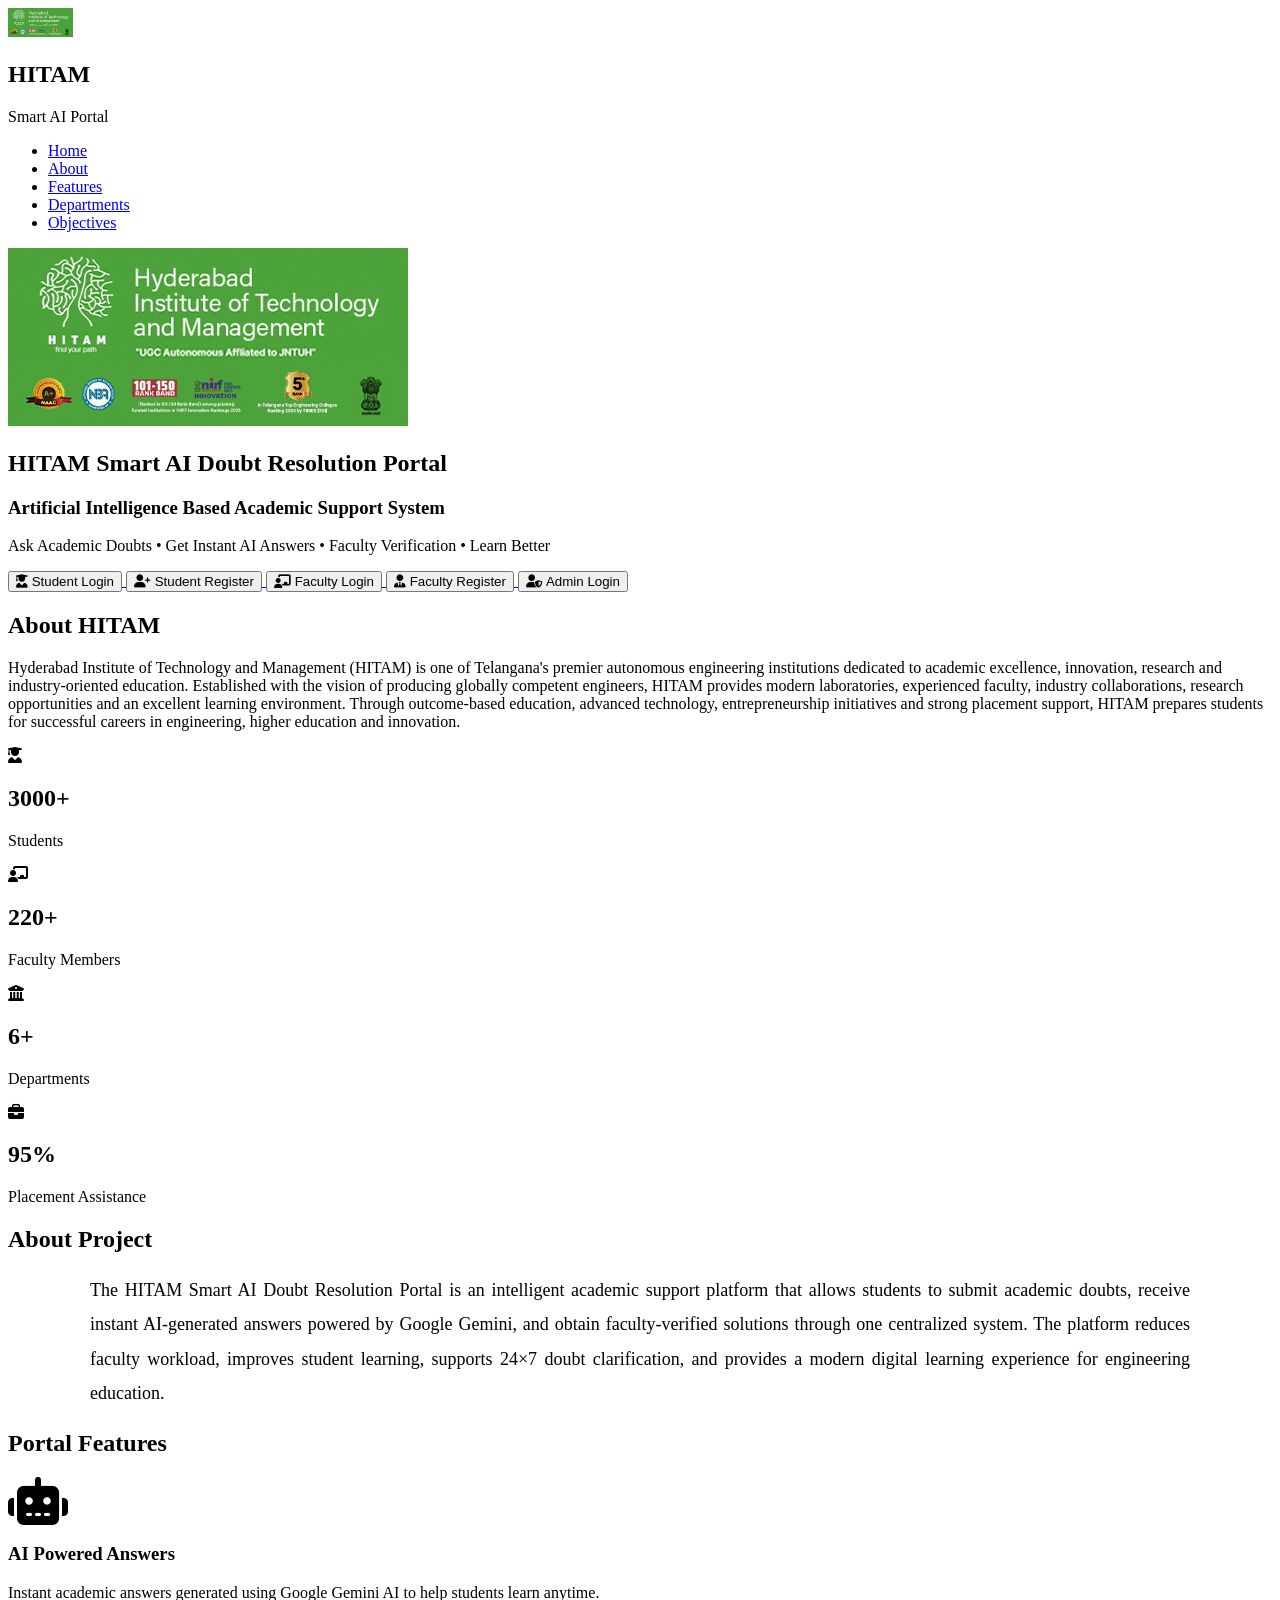
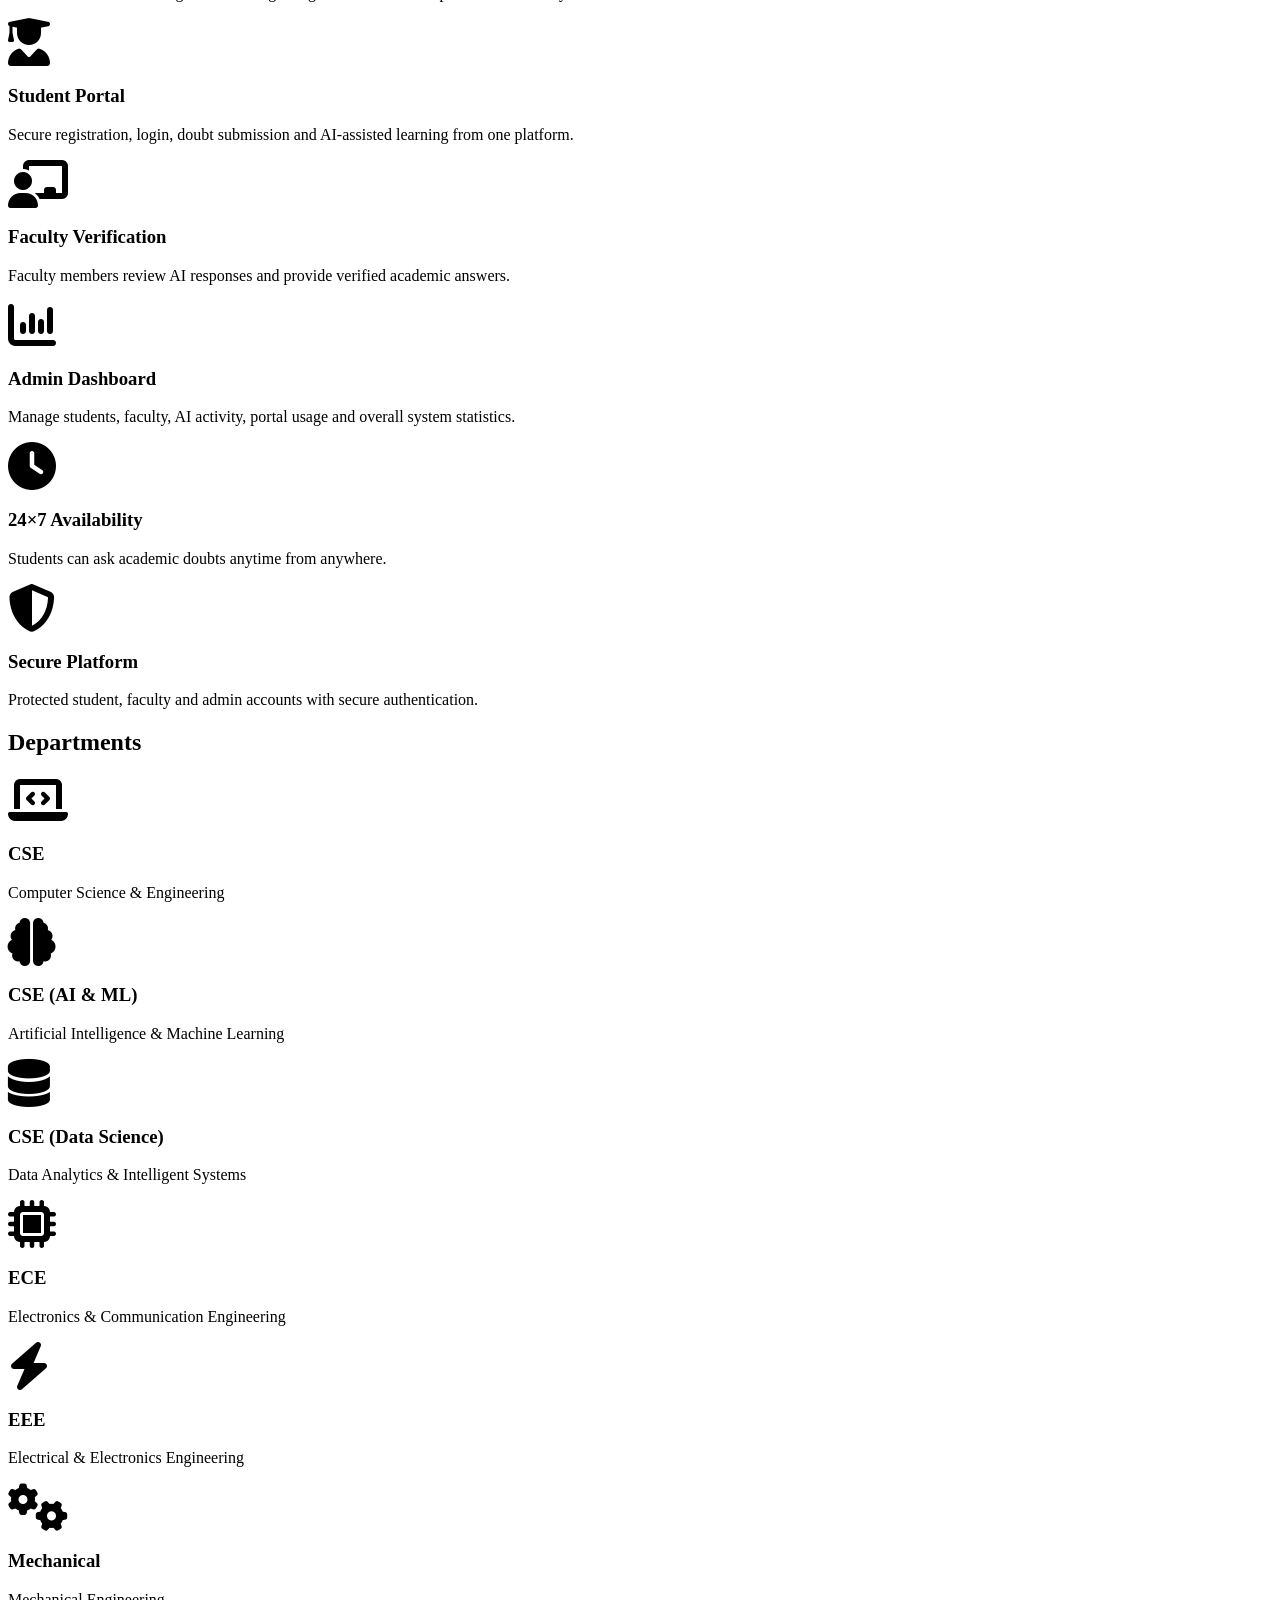
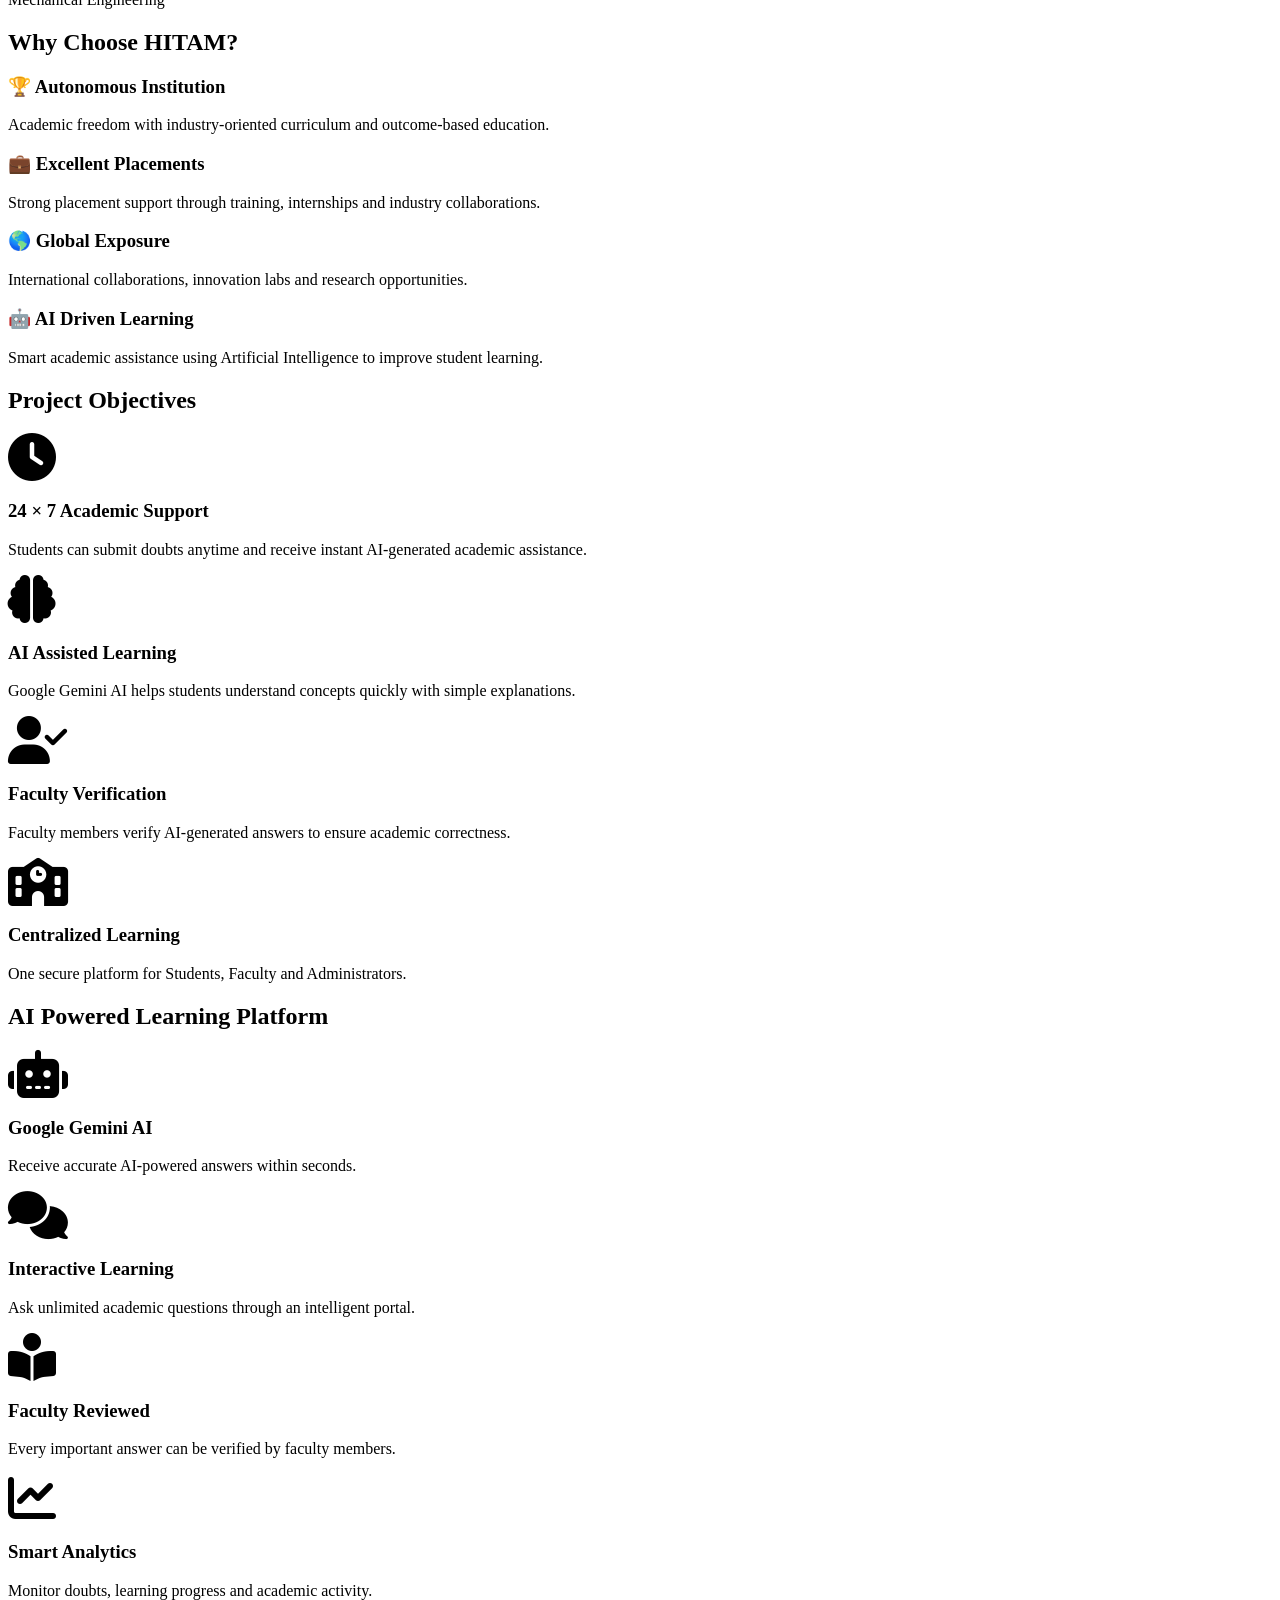
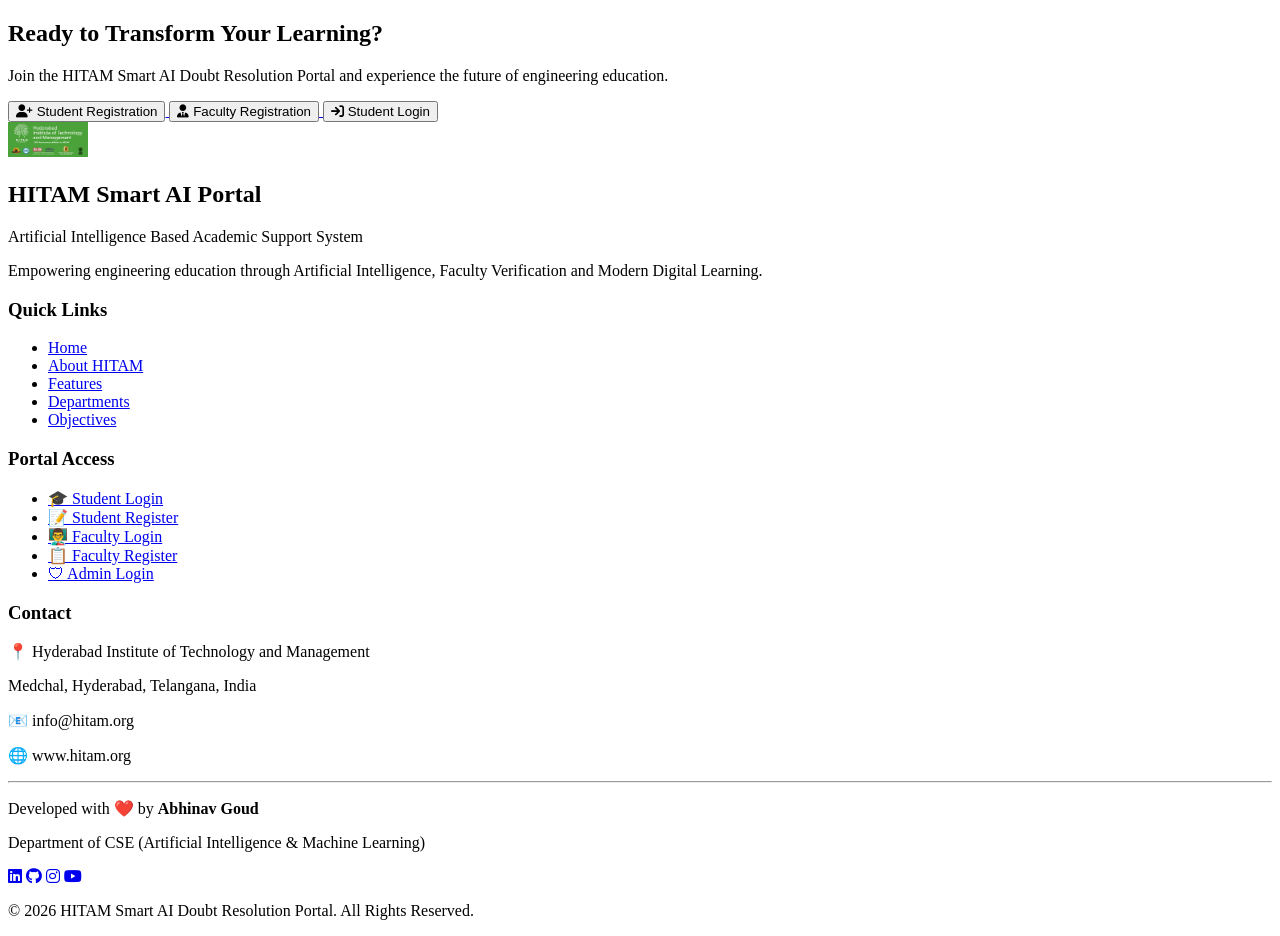
==== commit c9563dc9: "Added premium login page styling" ====
--- a/frontend/index.html
+++ b/frontend/index.html
@@ -146,62 +146,21 @@
 
 </section>
 
-<!-- ===================================================
 <!-- ================= ABOUT HITAM ================= -->
 
-<section class="about-campus" id="about">
-
-    <div class="about-overlay">
-
-        <div class="about-content">
-
-            <h1>About HITAM</h1>
-
-            <p>
-
-                Hyderabad Institute of Technology and Management (HITAM) is an
-                autonomous engineering institution committed to academic excellence,
-                innovation, research and industry-oriented learning.
-
-                HITAM empowers students through experienced faculty,
-                advanced laboratories, international collaborations,
-                modern infrastructure and outcome-based education,
-                preparing graduates for successful careers in engineering
-                and technology.
-
-            </p>
-
-            <div class="highlight-box">
-
-                <div class="highlight-card">
-                    <i class="fa-solid fa-graduation-cap"></i>
-                    <h3>Quality Education</h3>
-                    <p>Outcome Based Learning</p>
-                </div>
-
-                <div class="highlight-card">
-                    <i class="fa-solid fa-microchip"></i>
-                    <h3>Innovation</h3>
-                    <p>AI & Research Culture</p>
-                </div>
-
-                <div class="highlight-card">
-                    <i class="fa-solid fa-users"></i>
-                    <h3>Experienced Faculty</h3>
-                    <p>Student Mentorship</p>
-                </div>
-
-                <div class="highlight-card">
-                    <i class="fa-solid fa-briefcase"></i>
-                    <h3>Industry Connect</h3>
-                    <p>Placements & Internships</p>
-                </div>
-
-            </div>
-
-        </div>
-
-    </div>
+<section id="about" class="dashboard">
+
+    <h2>About HITAM</h2>
+
+    <p class="about-text">
+
+        Hyderabad Institute of Technology and Management (HITAM) is one of Telangana's premier autonomous engineering institutions dedicated to academic excellence, innovation, research and industry-oriented education.
+
+        Established with the vision of producing globally competent engineers, HITAM provides modern laboratories, experienced faculty, industry collaborations, research opportunities and an excellent learning environment.
+
+        Through outcome-based education, advanced technology, entrepreneurship initiatives and strong placement support, HITAM prepares students for successful careers in engineering, higher education and innovation.
+
+    </p>
 
 </section>
 
--- a/frontend/style.css
+++ b/frontend/style.css
@@ -1,1192 +1,157 @@
 /* =====================================================
-   HITAM SMART AI DOUBT RESOLUTION PORTAL
-   Premium UI Version 3.0
+                    LOGIN PAGE
 ===================================================== */
 
-*{
-margin:0;
-padding:0;
-box-sizing:border-box;
-scroll-behavior:smooth;
+.login-body{
+
+background:linear-gradient(rgba(0,70,40,.80),rgba(0,70,40,.80)),
+url("images/campus.jpg");
+
+background-size:cover;
+background-position:center;
+background-repeat:no-repeat;
+
+display:flex;
+justify-content:center;
+align-items:center;
+
+min-height:100vh;
+
 font-family:"Poppins",sans-serif;
+
 }
 
-body{
+.login-container{
 
-background:#f5f7fa;
+width:100%;
+display:flex;
+justify-content:center;
+align-items:center;
+
+padding:20px;
+
+}
+
+.login-box{
+
+width:430px;
+
+background:white;
+
+padding:45px;
+
+border-radius:25px;
+
+box-shadow:0 20px 50px rgba(0,0,0,.30);
+
+text-align:center;
+
+animation:fadeUp .8s ease;
+
+}
+
+.login-logo{
+
+width:120px;
+
+margin-bottom:15px;
+
+}
+
+.login-box h1{
+
+color:#006c3f;
+
+font-size:42px;
+
+margin-bottom:5px;
+
+}
+
+.login-box p{
+
+color:#666;
+
+font-size:15px;
+
+margin-bottom:18px;
+
+}
+
+.login-box h2{
 
 color:#222;
 
-overflow-x:hidden;
+font-size:22px;
+
+margin-bottom:30px;
 
 }
 
-/* ================= NAVBAR ================= */
-
-nav{
-
-position:fixed;
-
-top:0;
-
-left:0;
+.login-box input,
+.login-box select{
 
 width:100%;
 
-height:82px;
+padding:15px;
 
-background:white;
+margin-bottom:18px;
 
-display:flex;
+border:1px solid #ccc;
 
-justify-content:space-between;
-
-align-items:center;
-
-padding:0 60px;
-
-box-shadow:0 10px 30px rgba(0,0,0,.08);
-
-z-index:1000;
-
-}
-
-.logo{
-
-display:flex;
-
-align-items:center;
-
-gap:15px;
-
-}
-
-.logo h2{
-
-color:#006c3f;
-
-font-size:30px;
-
-font-weight:700;
-
-}
-
-.logo p{
-
-color:#666;
-
-font-size:14px;
-
-}
-
-nav ul{
-
-display:flex;
-
-gap:25px;
-
-list-style:none;
-
-align-items:center;
-
-}
-
-nav ul li a{
-
-text-decoration:none;
-
-color:#222;
-
-font-weight:600;
-
-transition:.3s;
-
-padding:10px 16px;
-
-border-radius:8px;
-
-}
-
-nav ul li a:hover{
-
-background:#0f8c4a;
-
-color:white;
-
-}
-
-.active{
-
-background:#0f8c4a;
-
-color:white;
-
-}
-
-/* ================= HERO ================= */
-
-.hero{
-
-margin-top:82px;
-
-height:520px;
-
-background:
-
-linear-gradient(rgba(0,60,30,.75),
-
-rgba(0,70,40,.75)),
-
-url("images/campus.jpg");
-
-background-size:cover;
-
-background-position:center;
-
-display:flex;
-
-justify-content:center;
-
-align-items:center;
-
-text-align:center;
-
-padding:40px;
-
-}
-
-.hero-overlay{
-
-max-width:1100px;
-
-color:white;
-
-}
-
-.hero-logo{
-
-width:120px;
-
-margin-bottom:25px;
-
-}
-
-.hero h1{
-
-font-size:52px;
-
-font-weight:700;
-
-margin-bottom:20px;
-
-}
-
-.hero h3{
-
-font-size:26px;
-
-font-weight:400;
-
-margin-bottom:20px;
-
-color:#e4ffe4;
-
-}
-
-.hero p{
-
-font-size:20px;
-
-line-height:1.8;
-
-margin-bottom:35px;
-
-}
-
-/* ================= HERO BUTTONS ================= */
-
-.hero-buttons{
-
-display:flex;
-
-justify-content:center;
-
-gap:18px;
-
-flex-wrap:wrap;
-
-}
-
-.hero-btn{
-
-background:#0f8c4a;
-
-color:white;
-
-border:none;
-
-padding:15px 28px;
-
-border-radius:50px;
+border-radius:10px;
 
 font-size:16px;
 
-cursor:pointer;
-
-font-weight:600;
-
-transition:.35s;
-
-box-shadow:0 12px 30px rgba(0,0,0,.20);
-
-}
-
-.hero-btn:hover{
-
-background:#14b866;
-
-transform:translateY(-5px);
-
-}
-
-.hero-btn i{
-
-margin-right:8px;
-
-}
-/* =====================================================
-                ABOUT CAMPUS SECTION
-===================================================== */
-
-.about-campus{
-
-position:relative;
-
-background:
-
-linear-gradient(
-
-rgba(0,70,40,.78),
-
-rgba(0,70,40,.78)
-
-),
-
-url("images/campus.jpg");
-
-background-size:cover;
-
-background-position:center;
-
-background-attachment:fixed;
-
-padding:90px 8%;
-
-}
-
-.about-overlay{
-
-max-width:1400px;
-
-margin:auto;
-
-}
-
-.about-content{
-
-background:rgba(255,255,255,.08);
-
-backdrop-filter:blur(12px);
-
--webkit-backdrop-filter:blur(12px);
-
-border:1px solid rgba(255,255,255,.18);
-
-border-radius:25px;
-
-padding:60px;
-
-color:white;
-
-box-shadow:0 20px 50px rgba(0,0,0,.25);
-
-}
-
-.about-content h1{
-
-font-size:48px;
-
-margin-bottom:25px;
-
-font-weight:700;
-
-}
-
-.about-content p{
-
-font-size:19px;
-
-line-height:2;
-
-color:#f3f3f3;
-
-max-width:1050px;
-
-}
-
-/* =====================================================
-                HIGHLIGHT CARDS
-===================================================== */
-
-.highlight-box{
-
-display:grid;
-
-grid-template-columns:repeat(4,1fr);
-
-gap:25px;
-
-margin-top:45px;
-
-}
-
-.highlight-card{
-
-background:rgba(255,255,255,.10);
-
-backdrop-filter:blur(15px);
-
-padding:30px;
-
-border-radius:20px;
-
-text-align:center;
-
-transition:.35s;
-
-border:1px solid rgba(255,255,255,.15);
-
-}
-
-.highlight-card:hover{
-
-transform:translateY(-10px);
-
-background:#0f8c4a;
-
-}
-
-.highlight-card i{
-
-font-size:40px;
-
-margin-bottom:20px;
-
-color:#ffffff;
-
-}
-
-.highlight-card h3{
-
-font-size:22px;
-
-margin-bottom:12px;
-
-}
-
-.highlight-card p{
-
-font-size:15px;
-
-line-height:1.6;
-
-}
-
-/* =====================================================
-                STATISTICS
-===================================================== */
-
-.stats-section{
-
-display:grid;
-
-grid-template-columns:repeat(4,1fr);
-
-gap:25px;
-
-padding:70px 8%;
-
-background:#f7faf9;
-
-}
-
-.stats-card{
-
-background:white;
-
-padding:35px;
-
-border-radius:20px;
-
-text-align:center;
-
-box-shadow:0 15px 35px rgba(0,0,0,.08);
-
-transition:.35s;
-
-}
-
-.stats-card:hover{
-
-transform:translateY(-8px);
-
-box-shadow:0 25px 45px rgba(0,0,0,.15);
-
-}
-
-.stats-card i{
-
-font-size:48px;
-
-color:#0f8c4a;
-
-margin-bottom:20px;
-
-}
-
-.stats-card h2{
-
-font-size:38px;
-
-color:#0f8c4a;
-
-margin-bottom:10px;
-
-}
-
-.stats-card p{
-
-font-size:18px;
-
-color:#666;
-
-font-weight:600;
-
-}
-
-/* =====================================================
-                DASHBOARD SECTIONS
-===================================================== */
-
-.dashboard{
-
-padding:80px 8%;
-
-background:#ffffff;
-
-}
-
-.dashboard h2{
-
-text-align:center;
-
-font-size:42px;
-
-margin-bottom:40px;
-
-color:#006c3f;
-
-position:relative;
-
-}
-
-.dashboard h2::after{
-
-content:"";
-
-display:block;
-
-width:90px;
-
-height:5px;
-
-background:#0f8c4a;
-
-margin:15px auto 0;
-
-border-radius:30px;
-
-}
-
-.dashboard p{
-
-font-size:18px;
-
-line-height:1.9;
-
-color:#555;
-
-}
-/* =====================================================
-                FEATURE CARDS
-===================================================== */
-
-.dashboard-cards{
-
-display:grid;
-
-grid-template-columns:repeat(auto-fit,minmax(280px,1fr));
-
-gap:30px;
-
-margin-top:40px;
-
-}
-
-.dashboard-card{
-
-background:white;
-
-padding:35px;
-
-border-radius:22px;
-
-text-align:center;
-
-box-shadow:0 15px 35px rgba(0,0,0,.08);
-
-transition:.35s;
-
-position:relative;
-
-overflow:hidden;
-
-cursor:pointer;
-
-}
-
-.dashboard-card::before{
-
-content:"";
-
-position:absolute;
-
-left:0;
-
-top:0;
-
-width:100%;
-
-height:6px;
-
-background:#0f8c4a;
-
-transform:scaleX(0);
-
-transition:.35s;
-
-}
-
-.dashboard-card:hover::before{
-
-transform:scaleX(1);
-
-}
-
-.dashboard-card:hover{
-
-transform:translateY(-12px);
-
-box-shadow:0 25px 50px rgba(0,0,0,.18);
-
-}
-
-.dashboard-card i{
-
-font-size:55px;
-
-color:#0f8c4a;
-
-margin-bottom:25px;
-
-transition:.35s;
-
-}
-
-.dashboard-card:hover i{
-
-transform:scale(1.15);
-
-color:#16a34a;
-
-}
-
-.dashboard-card h3{
-
-font-size:24px;
-
-margin-bottom:15px;
-
-color:#006c3f;
-
-}
-
-.dashboard-card p{
-
-font-size:17px;
-
-line-height:1.8;
-
-color:#666;
-
-}
-
-/* =====================================================
-                DEPARTMENTS
-===================================================== */
-
-#departments{
-
-background:#f7faf9;
-
-}
-
-#departments .dashboard-card{
-
-border-top:5px solid #0f8c4a;
-
-}
-
-#departments .dashboard-card:hover{
-
-background:#0f8c4a;
-
-color:white;
-
-}
-
-#departments .dashboard-card:hover h3,
-
-#departments .dashboard-card:hover p,
-
-#departments .dashboard-card:hover i{
-
-color:white;
-
-}
-
-/* =====================================================
-                OBJECTIVES
-===================================================== */
-
-#objectives{
-
-background:white;
-
-}
-
-#objectives .dashboard-card{
-
-background:linear-gradient(180deg,#ffffff,#f8fff9);
-
-}
-
-#objectives .dashboard-card:hover{
-
-background:#0f8c4a;
-
-}
-
-#objectives .dashboard-card:hover h3,
-
-#objectives .dashboard-card:hover p,
-
-#objectives .dashboard-card:hover i{
-
-color:white;
-
-}
-
-/* =====================================================
-                WHY CHOOSE HITAM
-===================================================== */
-
-.dashboard-card h3{
-
-font-weight:700;
-
-}
-
-.dashboard-card p{
-
-font-weight:400;
-
-}
-
-/* =====================================================
-                CTA SECTION
-===================================================== */
-
-.cta-section{
-
-background:
-
-linear-gradient(
-
-rgba(0,70,40,.92),
-
-rgba(0,70,40,.92)
-
-),
-
-url("images/campus.jpg");
-
-background-size:cover;
-
-background-position:center;
-
-padding:90px 8%;
-
-text-align:center;
-
-color:white;
-
-}
-
-.cta-content{
-
-max-width:950px;
-
-margin:auto;
-
-}
-
-.cta-content h1{
-
-font-size:50px;
-
-margin-bottom:25px;
-
-}
-
-.cta-content p{
-
-font-size:21px;
-
-line-height:1.9;
-
-margin-bottom:40px;
-
-color:#f2f2f2;
-
-}
-
-.cta-buttons{
-
-display:flex;
-
-justify-content:center;
-
-gap:20px;
-
-flex-wrap:wrap;
-
-}
-
-.cta-buttons .hero-btn{
-
-font-size:17px;
-
-padding:16px 34px;
-
-}
-/* =====================================================
-                    PREMIUM FOOTER
-===================================================== */
-
-.footer{
-
-background:#06351f;
-
-color:white;
-
-padding:70px 8% 25px;
-
-}
-
-.footer-container{
-
-display:grid;
-
-grid-template-columns:2fr 1fr 1fr 1fr;
-
-gap:40px;
-
-margin-bottom:40px;
-
-}
-
-.footer-column h2{
-
-margin-top:15px;
-
-margin-bottom:20px;
-
-font-size:28px;
-
-}
-
-.footer-column h3{
-
-margin-bottom:20px;
-
-font-size:22px;
-
-color:#7dffb0;
-
-}
-
-.footer-column p{
-
-line-height:1.9;
-
-margin-bottom:12px;
-
-color:#e8e8e8;
-
-}
-
-.footer-column ul{
-
-list-style:none;
-
-padding:0;
-
-}
-
-.footer-column ul li{
-
-margin-bottom:14px;
-
-}
-
-.footer-column ul li a{
-
-text-decoration:none;
-
-color:white;
+outline:none;
 
 transition:.3s;
 
 }
 
-.footer-column ul li a:hover{
+.login-box input:focus,
+.login-box select:focus{
 
-padding-left:8px;
+border-color:#0f8c4a;
 
-color:#7dffb0;
+box-shadow:0 0 10px rgba(15,140,74,.25);
 
 }
 
-.footer hr{
+.login-box button{
+
+width:100%;
+
+padding:16px;
+
+background:#0f8c4a;
 
 border:none;
 
-height:1px;
+border-radius:10px;
 
-background:rgba(255,255,255,.15);
+color:white;
 
-margin:30px 0;
+font-size:18px;
+
+font-weight:600;
+
+cursor:pointer;
+
+transition:.3s;
 
 }
 
-.footer-bottom{
+.login-box button:hover{
 
-text-align:center;
+background:#16a34a;
+
+transform:translateY(-3px);
 
 }
 
-.footer-bottom p{
+.login-box button i{
 
-margin:10px 0;
-
-color:#d9d9d9;
-
-}
-
-.social-icons{
-
-display:flex;
-
-justify-content:center;
-
-gap:18px;
-
-margin:20px 0;
-
-}
-
-.social-icons a{
-
-width:50px;
-
-height:50px;
-
-display:flex;
-
-justify-content:center;
-
-align-items:center;
-
-background:#0f8c4a;
-
-border-radius:50%;
-
-color:white;
-
-font-size:22px;
-
-transition:.35s;
-
-text-decoration:none;
-
-}
-
-.social-icons a:hover{
-
-background:#18b765;
-
-transform:translateY(-6px);
-
-}
-
-/* =====================================================
-                SCROLLBAR
-===================================================== */
-
-::-webkit-scrollbar{
-
-width:10px;
-
-}
-
-::-webkit-scrollbar-track{
-
-background:#edf5ef;
-
-}
-
-::-webkit-scrollbar-thumb{
-
-background:#0f8c4a;
-
-border-radius:10px;
-
-}
-
-::-webkit-scrollbar-thumb:hover{
-
-background:#18b765;
-
-}
-
-/* =====================================================
-                    ANIMATIONS
-===================================================== */
-
-.hero,
-.about-campus,
-.dashboard,
-.cta-section{
-
-animation:fadeUp 1s ease;
-
-}
-
-@keyframes fadeUp{
-
-from{
-
-opacity:0;
-
-transform:translateY(40px);
-
-}
-
-to{
-
-opacity:1;
-
-transform:translateY(0);
-
-}
-
-}
-
-/* =====================================================
-                RESPONSIVE
-===================================================== */
-
-@media(max-width:1100px){
-
-nav{
-
-padding:0 20px;
-
-}
-
-nav ul{
-
-gap:12px;
-
-}
-
-.hero h1{
-
-font-size:40px;
-
-}
-
-.hero h3{
-
-font-size:22px;
-
-}
-
-.highlight-box{
-
-grid-template-columns:repeat(2,1fr);
-
-}
-
-.stats-section{
-
-grid-template-columns:repeat(2,1fr);
-
-}
-
-.footer-container{
-
-grid-template-columns:repeat(2,1fr);
-
-}
-
-}
-
-@media(max-width:768px){
-
-nav{
-
-flex-direction:column;
-
-height:auto;
-
-padding:15px;
-
-}
-
-nav ul{
-
-flex-wrap:wrap;
-
-justify-content:center;
-
-margin-top:15px;
-
-}
-
-.hero{
-
-height:auto;
-
-padding:100px 20px 60px;
-
-}
-
-.hero h1{
-
-font-size:32px;
-
-}
-
-.hero h3{
-
-font-size:18px;
-
-}
-
-.hero p{
-
-font-size:16px;
-
-}
-
-.hero-buttons{
-
-flex-direction:column;
-
-}
-
-.hero-btn{
-
-width:100%;
-
-}
-
-.highlight-box{
-
-grid-template-columns:1fr;
-
-}
-
-.stats-section{
-
-grid-template-columns:1fr;
-
-}
-
-.dashboard-cards{
-
-grid-template-columns:1fr;
-
-}
-
-.footer-container{
-
-grid-template-columns:1fr;
-
-text-align:center;
-
-}
-
-.about-content{
-
-padding:35px;
-
-}
-
-.about-content h1{
-
-font-size:34px;
-
-}
-
-.about-content p{
-
-font-size:16px;
-
-}
-
-.cta-content h1{
-
-font-size:34px;
-
-}
-
-.cta-content p{
-
-font-size:17px;
-
-}
+margin-right:8px;
 
 }
